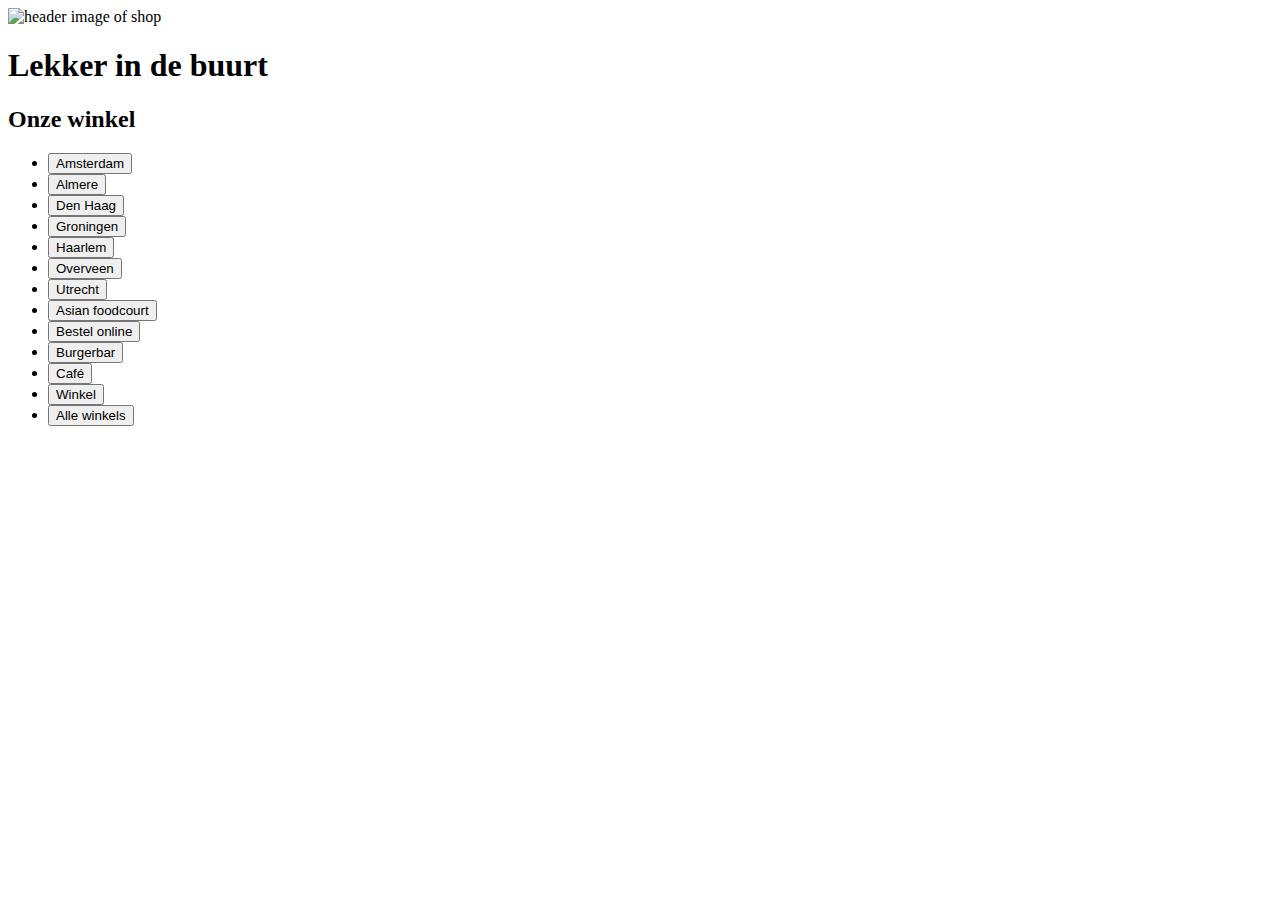
==== index.html @ e95c8b04 "Add files via upload" ====
<!doctype html>
<html lang="nl">
	
<head>
	<meta charset="UTF-8">
	<meta name="author" content="Sasja de Boer">
	<meta name="viewport" content="width=device-width, initial-scale=1">
	
	<title>Stach Winkels</title>
	
	<link href="styles/style.css" rel="stylesheet">
	<link rel="icon" type="image/svg+xml" href="images/logo_tab.webp">
</head>

<body>
	<header>
		<img src="images/winkels_boven.jpeg" alt="header image of shop">
		<section>
			<h1>Lekker in de buurt</h1>
			<h2>Onze winkel</h2>
		</section>
	</header>

	<main>
		<section>
			<ul>
                <li> <button>Amsterdam</button></li>
                <li> <button>Almere</button></li>
                <li> <button>Den Haag</button></li>
                <li> <button>Groningen</button></li>
                <li> <button>Haarlem</button></li>
                <li> <button>Overveen</button></li>
                <li> <button>Utrecht</button></li>
                <li> <button>Asian foodcourt</button></li>
                <li> <button>Bestel online</button></li>
                <li> <button>Burgerbar</button></li>
                <li> <button>Café</button></li>
                <li> <button>Winkel</button></li>
                <li> <button>Alle winkels</button></li>
            </ul>
		</section>	

		
	</main>
	
	
	

	<script defer src="scripts/script.js"></script>
</body>
	
</html>
---- styles/style.css ----
/**************/
/* CSS REMEDY */
/**************/
*, *::after, *::before {
  box-sizing:border-box;  
}

button, summary {
	cursor: pointer;
}





/*********************/
/* CUSTOM PROPERTIES */
/*********************/
:root {
	/* startje */
	--color-text:#111;
	--color-background:#eee;
}





/****************/
/* JOUW STYLING */
/****************/

/* jouw code */
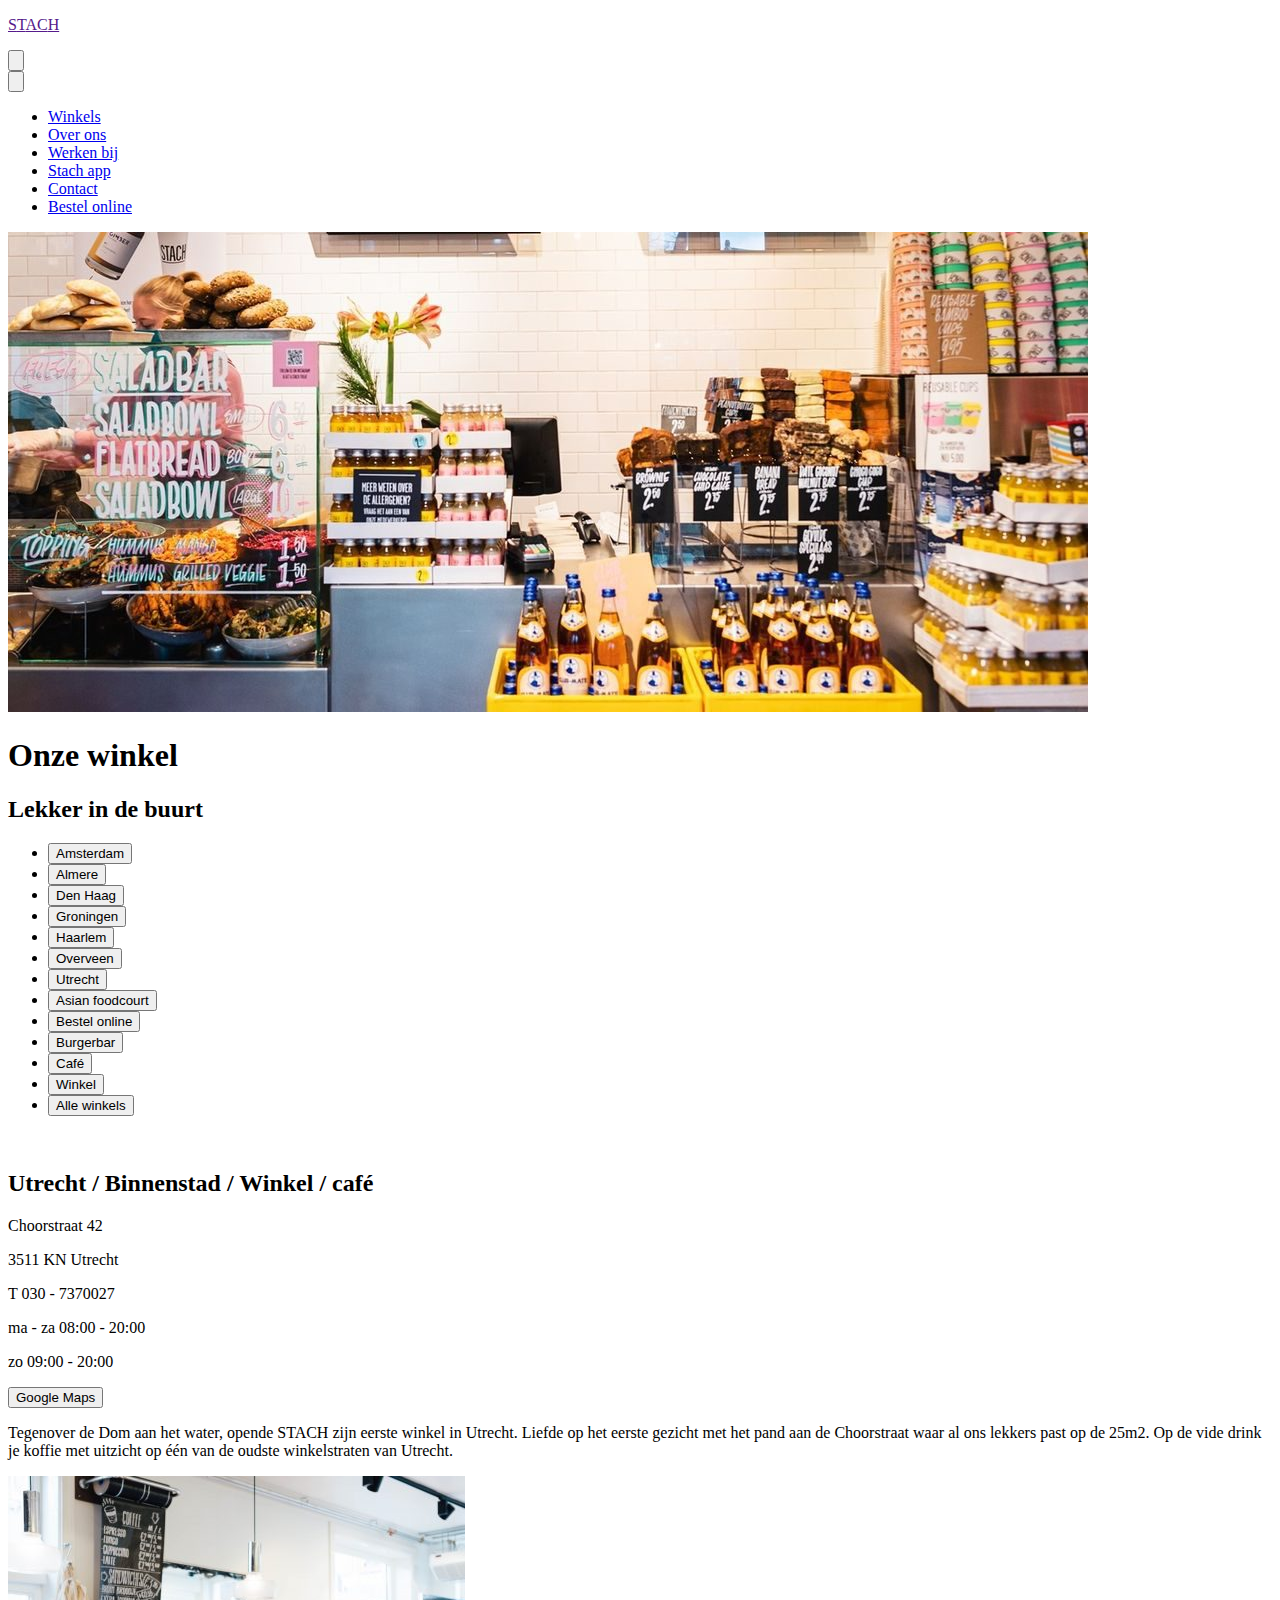
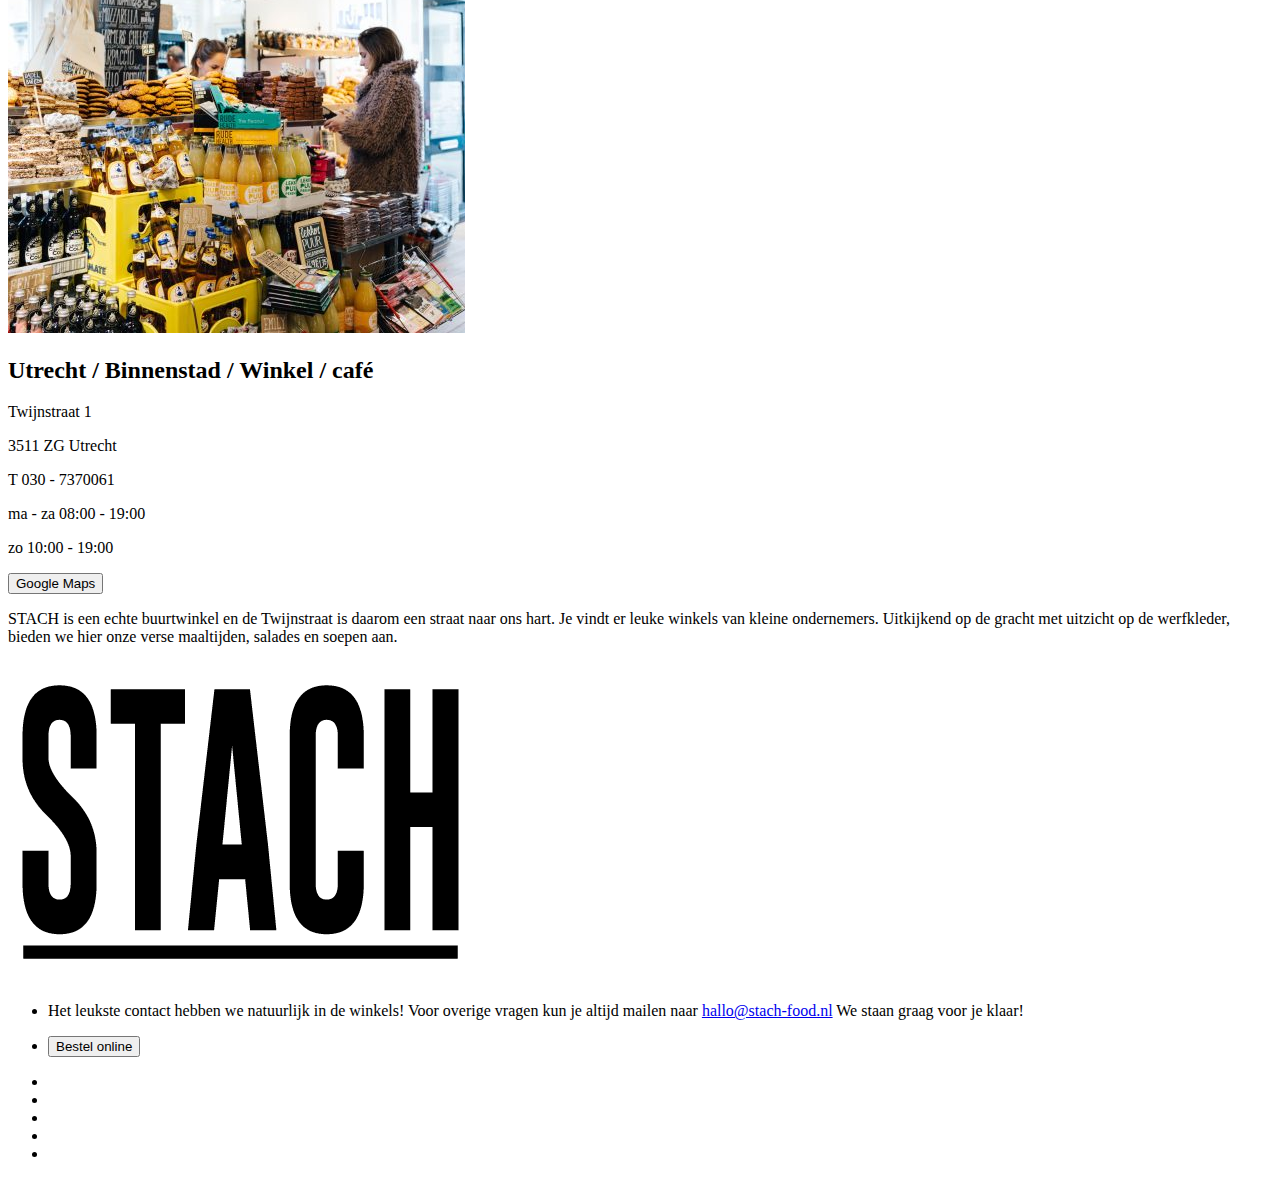
==== commit 852b0984: "Add files via upload" ====
--- a/index.html
+++ b/index.html
@@ -6,23 +6,46 @@
 	<meta name="author" content="Sasja de Boer">
 	<meta name="viewport" content="width=device-width, initial-scale=1">
 	
-	<title>Stach Winkels</title>
+	<title>Stach</title>
 	
-	<link href="styles/style.css" rel="stylesheet">
+	<link href="styles/style1.css" rel="stylesheet">
 	<link rel="icon" type="image/svg+xml" href="images/logo_tab.webp">
 </head>
 
 <body>
-	<header>
-		<img src="images/winkels_boven.jpeg" alt="header image of shop">
-		<section>
-			<h1>Lekker in de buurt</h1>
-			<h2>Onze winkel</h2>
-		</section>
-	</header>
+    <header>
+        <a href="" aria-label="stach">
+            <p><span>S</span><span>T</span><span>A</span><span>C</span><span>H</span></p>
+        </a>
+        <button aria-hidden="true"><img src="images/menu-hamburger.svg" alt="">
+        </button>
+        
+        <nav>
+            <button aria-hidden="true"><img src="images/close-window.svg" alt="" /></button>
+            <ul>
+                <li><a href="winkels.html">Winkels</a></li>
+                <li><a href="overons.html">Over ons</a></li>
+                <li><a href="#">Werken bij</a></li>
+                <li><a href="#">Stach app</a></li>
+                <li><a href="#">Contact</a></li>
+                <li><a href="#">Bestel online</a></li>
+            </ul>
+        </nav>
+    </header>
 
-	<main>
-		<section>
+
+
+    <main class="eerstepagina">
+        <span>
+            <img src="images/winkels_boven.jpeg" alt="header image of shop">
+        <section aria-label="letterspringen">
+            <h1>Onze winkel</h1>
+            <h2>Lekker in de buurt</h2>
+        </section>
+        </span>
+    
+
+        <section>
 			<ul>
                 <li> <button>Amsterdam</button></li>
                 <li> <button>Almere</button></li>
@@ -38,15 +61,85 @@
                 <li> <button>Winkel</button></li>
                 <li> <button>Alle winkels</button></li>
             </ul>
-		</section>	
+		</section>
 
-		
-	</main>
-	
-	
-	
+        <section>
+            <img src="images/winkel-utrecht1.jpeg" alt="">
+            <article>
+                <h2>Utrecht / Binnenstad / Winkel / café</h2>
+                <p>Choorstraat 42</p>
+                <p>3511 KN Utrecht</p>
+                <p>T 030 - 7370027</p>
+                <p>ma - za 08:00 - 20:00</p>
+                <p>zo 09:00 - 20:00</p>
+                <a href="https://www.google.nl/maps/search/Choorstraat+42,+3511+KN+Utrecht">
+                    <button>Google Maps</button>
+                </a>
+                <p>Tegenover de Dom aan het water, opende STACH zijn eerste winkel in Utrecht. 
+                Liefde op het eerste gezicht met het pand aan de Choorstraat waar al ons lekkers past op de 25m2. 
+                Op de vide drink je koffie met uitzicht op één van de oudste winkelstraten van Utrecht.</p>
 
-	<script defer src="scripts/script.js"></script>
-</body>
-	
-</html>
+            </article>
+        </section>
+
+        <section>
+            <img src="images/utrecht2.jpeg" alt="">
+            <article>
+                <h2>Utrecht / Binnenstad / Winkel / café</h2>
+                <p>Twijnstraat 1</p>
+                <p>3511 ZG Utrecht</p>
+                <p>T 030 - 7370061</p>
+                <p>ma - za 08:00 - 19:00</p>
+                <p>zo 10:00 - 19:00</p>
+                <a href="https://www.google.nl/maps/search/Twijnstraat+1,+3511+ZG+Utrecht">
+                    <button>Google Maps</button>
+                </a>
+                <p>STACH is een echte buurtwinkel en de Twijnstraat is daarom een straat naar ons hart. 
+                    Je vindt er leuke winkels van kleine ondernemers. Uitkijkend op de gracht met uitzicht op de werfkleder, 
+                    bieden we hier onze verse maaltijden, salades en soepen aan.</p>
+
+            </article>
+        </section>
+        
+        
+        
+    </main>
+
+    <footer>
+        <section>
+            <a href="#">
+                <img src="images/logo.jpeg" alt="go home">
+            </a>
+            <ul>
+                <li> <p>Het leukste contact hebben we natuurlijk in de winkels!
+                    Voor overige vragen kun je altijd mailen naar <a href="mailto:hallo@stach-food.nl">hallo@stach-food.nl</a>
+                    We staan graag voor je klaar! </p></li>
+                <li> <button>Bestel online</button></li>
+            </ul>
+        </section>
+        <section>
+            <ul>
+                <li> <a href="">
+                    <img src="images/icons8-facebook-f.svg" alt=""></li>
+                </a>
+                <li> <a href="">
+                    <img src="images/icons8-instagram-40.png" alt=""></li>
+                </a>
+                <li> <a href="">
+                    <img src="images/icons8-deliveroo-a-british-online-food-delivery-company-40.png" alt=""></li>
+                </a>
+                <li> <a href="">
+                    <img src="images/icons8-home-page-40.png" alt=""></li>
+                </a>
+                <li> <a href="">
+                    <img src="images/icons8-uber-eats-app.svg" alt=""></li>
+                </a>
+            </ul>
+        </section>
+        
+        
+
+    </footer>
+
+    <script src="script/script.js"></script>
+</body>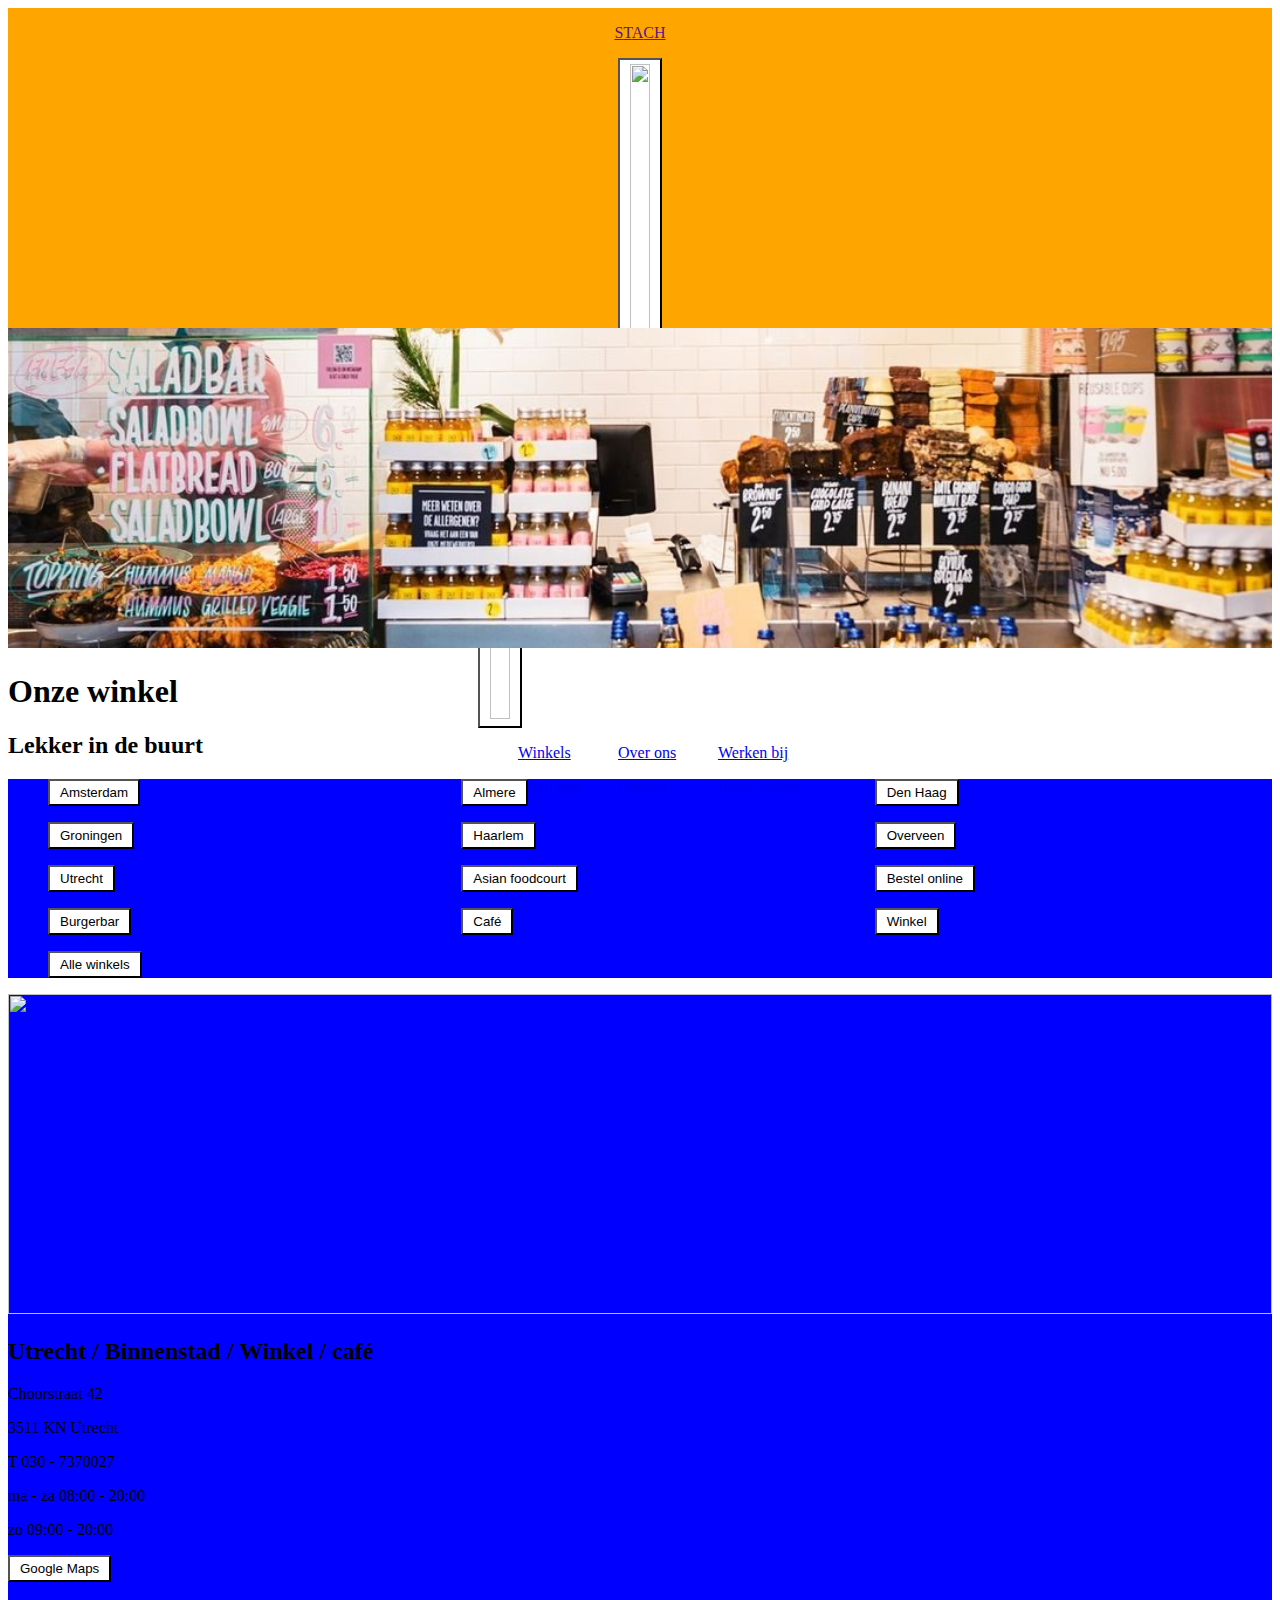
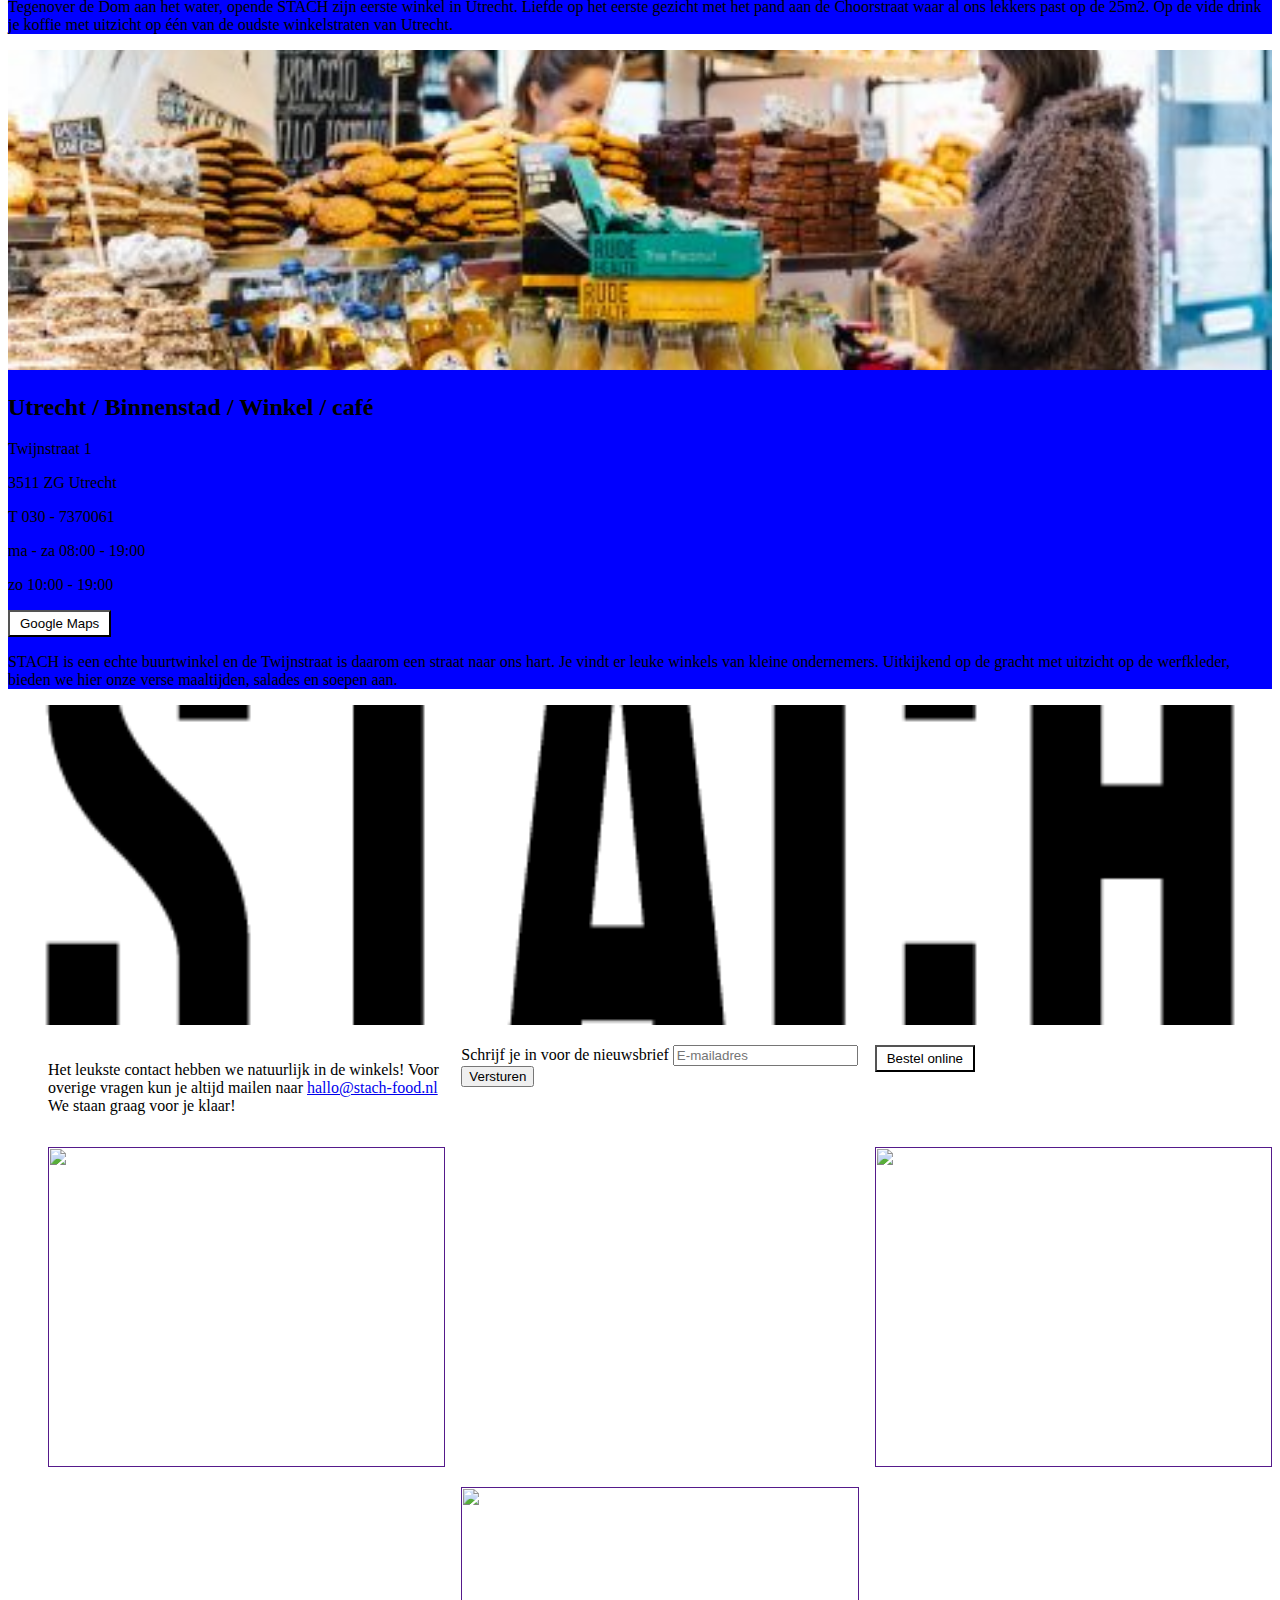
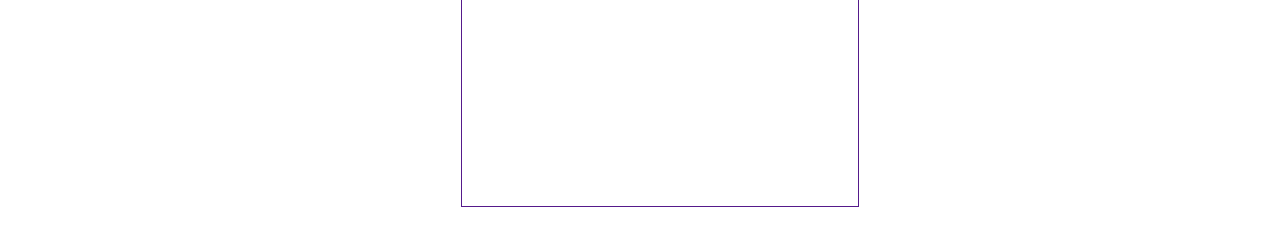
==== commit 0c83d53f: "Add files via upload" ====
--- a/index.html
+++ b/index.html
@@ -8,7 +8,7 @@
 	
 	<title>Stach</title>
 	
-	<link href="styles/style1.css" rel="stylesheet">
+	<link href="styles/style.css" rel="stylesheet">
 	<link rel="icon" type="image/svg+xml" href="images/logo_tab.webp">
 </head>
 
@@ -17,11 +17,12 @@
         <a href="" aria-label="stach">
             <p><span>S</span><span>T</span><span>A</span><span>C</span><span>H</span></p>
         </a>
-        <button aria-hidden="true"><img src="images/menu-hamburger.svg" alt="">
+        <button aria-hidden="true"><img src="images/menuzwart.svg" alt="">
         </button>
+        <audio src="audio/audio.wav"></audio>
         
         <nav>
-            <button aria-hidden="true"><img src="images/close-window.svg" alt="" /></button>
+            <button aria-hidden="true"><img src="images/closeblack.svg" alt="" /></button>
             <ul>
                 <li><a href="winkels.html">Winkels</a></li>
                 <li><a href="overons.html">Over ons</a></li>
@@ -114,32 +115,31 @@
                 <li> <p>Het leukste contact hebben we natuurlijk in de winkels!
                     Voor overige vragen kun je altijd mailen naar <a href="mailto:hallo@stach-food.nl">hallo@stach-food.nl</a>
                     We staan graag voor je klaar! </p></li>
+                    <li>
+                        <form action="#">
+                            <label for="E-mailadres"> Schrijf je in voor de nieuwsbrief</label>
+                            <input type="text" placeholder="E-mailadres">
+                            <input type="Submit" value="Versturen">
+                        </form>
+                    </li>
                 <li> <button>Bestel online</button></li>
             </ul>
         </section>
+        
         <section>
             <ul>
                 <li> <a href="">
-                    <img src="images/icons8-facebook-f.svg" alt=""></li>
+                    <img src="images/facebookzwart.svg" alt=""></li>
                 </a>
                 <li> <a href="">
-                    <img src="images/icons8-instagram-40.png" alt=""></li>
+                    <img src="images/instagramzwart.svg" alt=""></li>
                 </a>
                 <li> <a href="">
-                    <img src="images/icons8-deliveroo-a-british-online-food-delivery-company-40.png" alt=""></li>
-                </a>
-                <li> <a href="">
-                    <img src="images/icons8-home-page-40.png" alt=""></li>
-                </a>
-                <li> <a href="">
-                    <img src="images/icons8-uber-eats-app.svg" alt=""></li>
+                    <img src="images/deliveroozwart.svg" alt=""></li>
                 </a>
             </ul>
         </section>
-        
-        
-
     </footer>
 
-    <script src="script/script.js"></script>
+    <script src="scripts/script.js"></script>
 </body>--- a/styles/style.css
+++ b/styles/style.css
@@ -0,0 +1,102 @@
+/**************/
+/* CSS REMEDY */
+/**************/
+*, *::after, *::before {
+  box-sizing:border-box;  
+}
+
+button, summary {
+	cursor: pointer;
+}
+
+/*********************/
+/* CUSTOM PROPERTIES */
+/*********************/
+:root {
+	/* startje */
+	--color-text:#111;
+	--color-background:#eee;
+}
+
+
+/****************/
+/* Pagina winkels */
+/****************/
+
+/** menubalk **/ 
+
+
+/** bovenste plaatje met tekst **/ 
+header {
+    background-color: orange;
+    display: flex;
+    flex-direction: column;
+    align-items: center;
+}
+
+header, img {
+    width: 100%;
+    height: 20rem;
+    object-fit: cover;
+}
+
+
+header > section{
+    background-color: white;
+    display: inline-block;
+    padding: 0 1.2em;
+    margin-top: -6em;
+	text-align: center;
+}
+
+header > section > h1{
+	font-size: 1.7em;
+	font-weight: 400;
+	text-transform: uppercase;
+	font-family: sans-serif;
+}
+
+header > section > h2{
+	font-size: 1.2em;
+	font-weight: 400;
+	font-family: sans-serif;
+}
+
+
+
+
+/** Keuze welke winkel of wat voor soort **/
+main > section {
+	background-color: blue;
+
+}
+
+
+ul{
+	display: grid;
+	grid-template-columns: 1fr 1fr 1fr;
+	gap: 1em;
+	
+}
+
+li{
+	list-style: none;
+
+}
+
+button {
+	background-color: white;
+	padding: 4px 10px;
+}
+
+
+/** resultaten van winkels **/ 
+
+
+
+/** footer **/ 
+
+
+
+
+
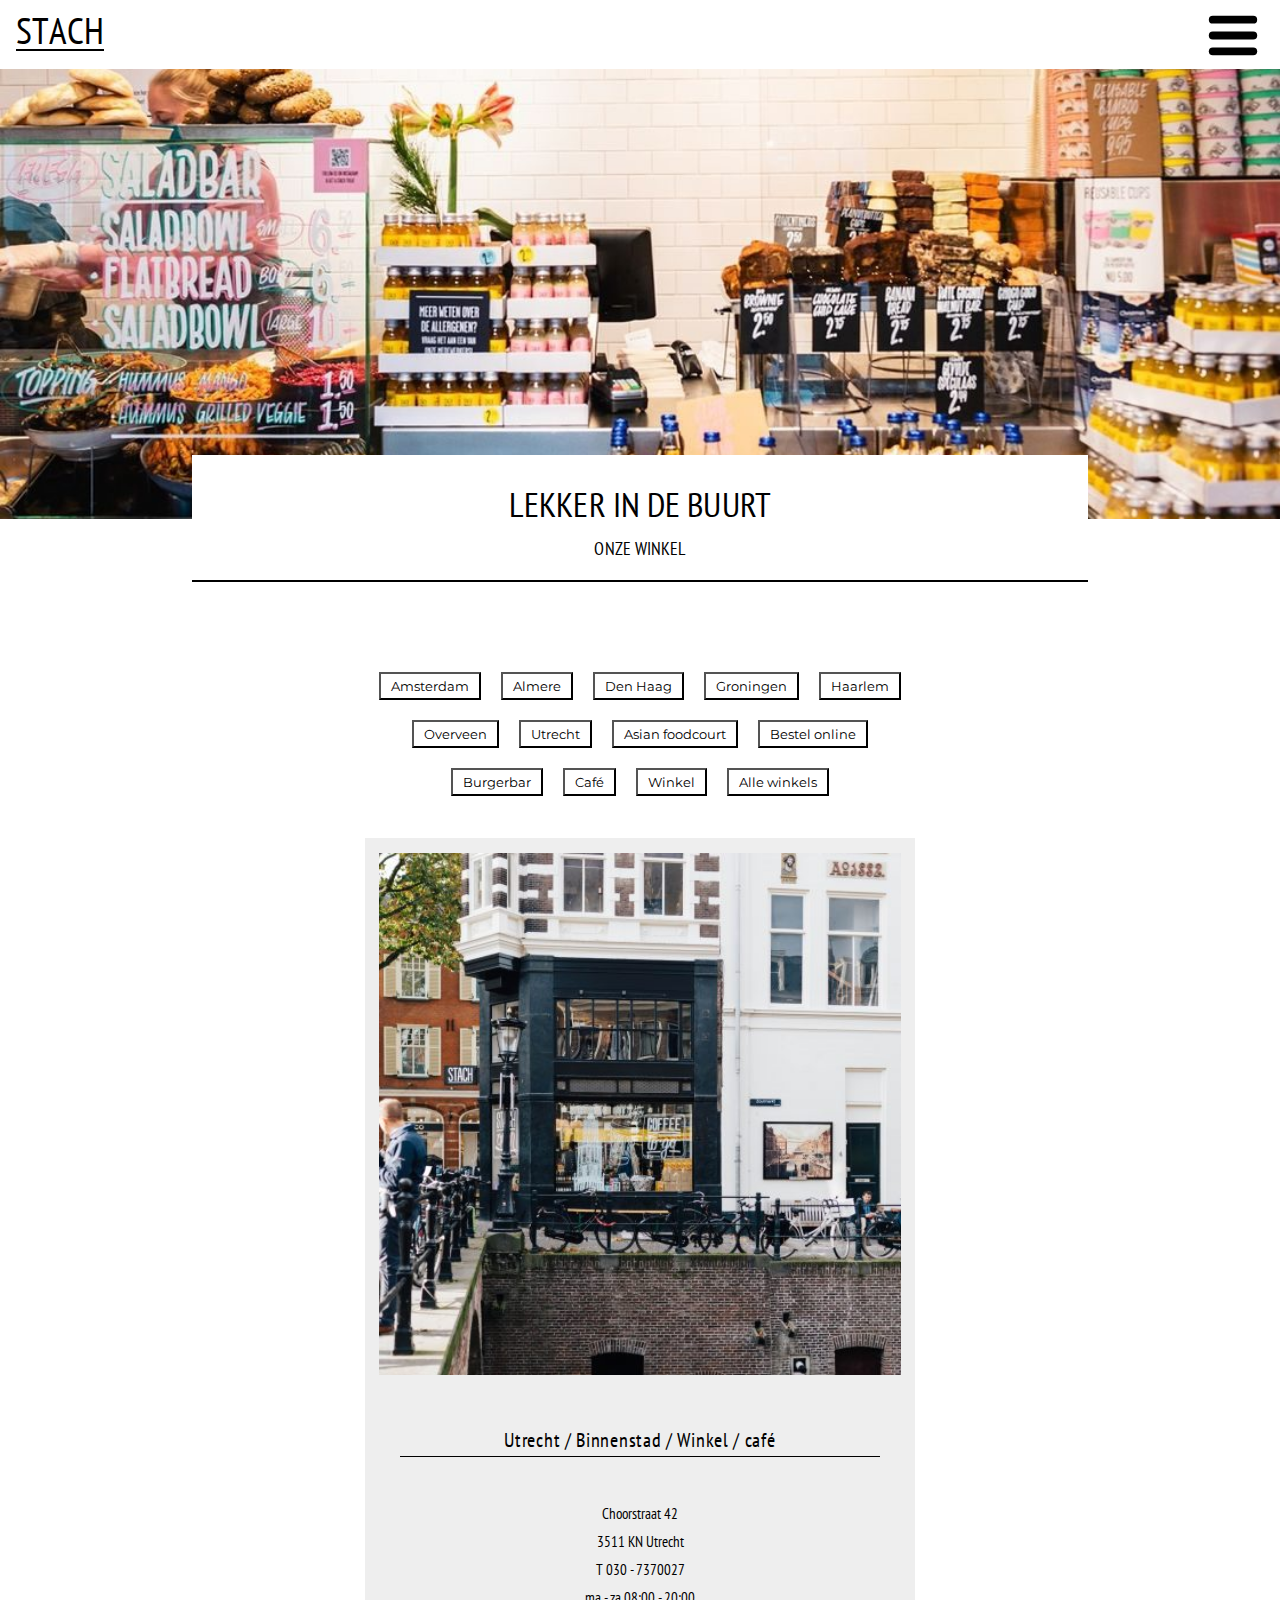
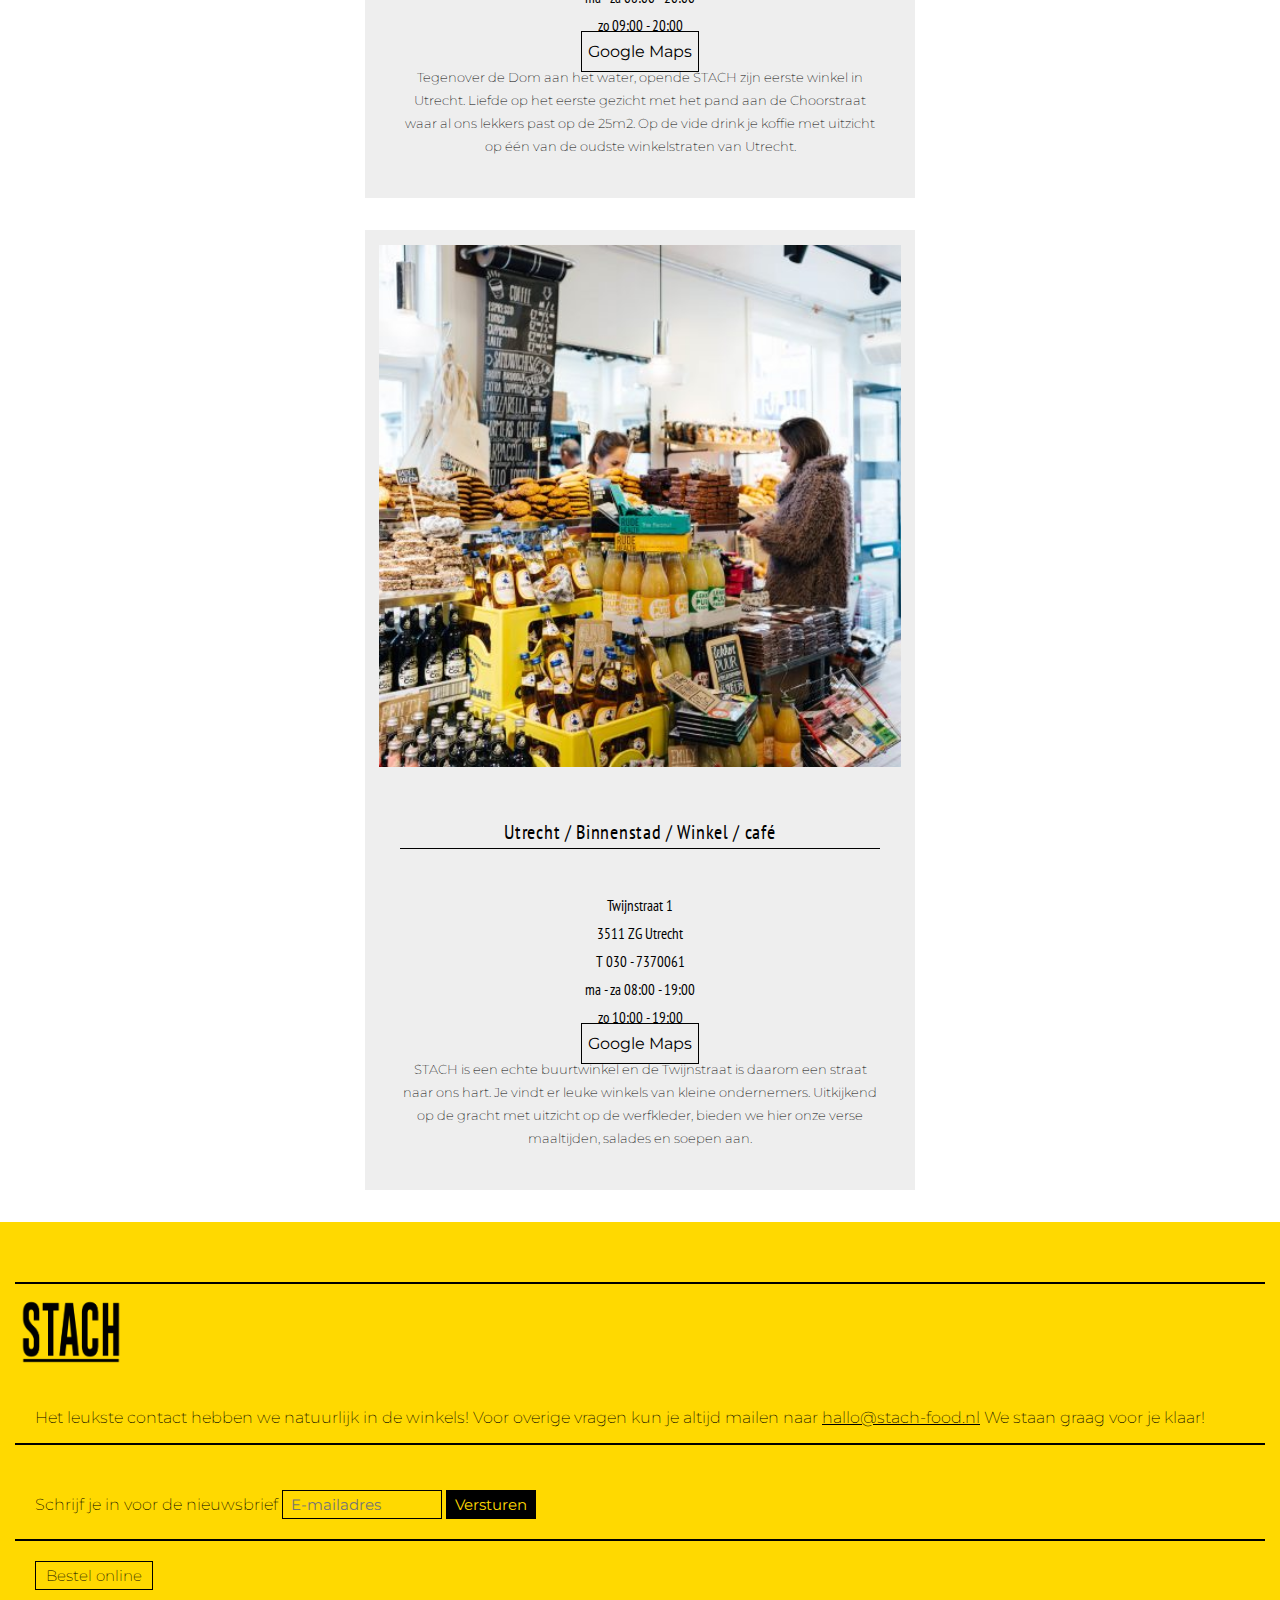
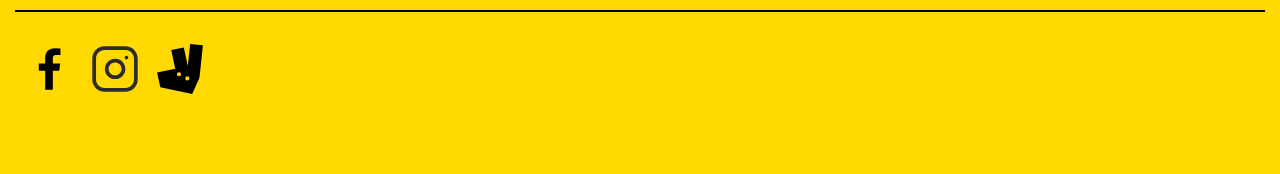
==== commit 1a3a396e: "Add files via upload" ====
--- a/index.html
+++ b/index.html
@@ -37,13 +37,13 @@
 
 
     <main class="eerstepagina">
-        <span>
+        <section>
             <img src="images/winkels_boven.jpeg" alt="header image of shop">
-        <section aria-label="letterspringen">
-            <h1>Onze winkel</h1>
-            <h2>Lekker in de buurt</h2>
+            <span>
+                <h1>Onze winkel</h1>
+                <h2>Lekker in de buurt</h2>
+            </span>
         </section>
-        </span>
     
 
         <section>
@@ -73,9 +73,9 @@
                 <p>T 030 - 7370027</p>
                 <p>ma - za 08:00 - 20:00</p>
                 <p>zo 09:00 - 20:00</p>
-                <a href="https://www.google.nl/maps/search/Choorstraat+42,+3511+KN+Utrecht">
-                    <button>Google Maps</button>
-                </a>
+                <span>
+                    <a href="https://www.google.nl/maps/search/Choorstraat+42,+3511+KN+Utrecht">Google Maps</a>
+                </span>
                 <p>Tegenover de Dom aan het water, opende STACH zijn eerste winkel in Utrecht. 
                 Liefde op het eerste gezicht met het pand aan de Choorstraat waar al ons lekkers past op de 25m2. 
                 Op de vide drink je koffie met uitzicht op één van de oudste winkelstraten van Utrecht.</p>
@@ -92,9 +92,9 @@
                 <p>T 030 - 7370061</p>
                 <p>ma - za 08:00 - 19:00</p>
                 <p>zo 10:00 - 19:00</p>
-                <a href="https://www.google.nl/maps/search/Twijnstraat+1,+3511+ZG+Utrecht">
-                    <button>Google Maps</button>
-                </a>
+                <span>
+                    <a href="https://www.google.nl/maps/search/Twijnstraat+1,+3511+ZG+Utrecht">Google Maps</a>
+                </span>
                 <p>STACH is een echte buurtwinkel en de Twijnstraat is daarom een straat naar ons hart. 
                     Je vindt er leuke winkels van kleine ondernemers. Uitkijkend op de gracht met uitzicht op de werfkleder, 
                     bieden we hier onze verse maaltijden, salades en soepen aan.</p>
@@ -128,15 +128,21 @@
         
         <section>
             <ul>
-                <li> <a href="">
-                    <img src="images/facebookzwart.svg" alt=""></li>
-                </a>
-                <li> <a href="">
-                    <img src="images/instagramzwart.svg" alt=""></li>
-                </a>
-                <li> <a href="">
-                    <img src="images/deliveroozwart.svg" alt=""></li>
-                </a>
+                <li> 
+                    <a href="">
+                        <img src="images/facebookzwart.svg" alt="">
+                    </a>
+                </li>
+                <li> 
+                    <a href="">
+                        <img src="images/instagramzwart.svg" alt="">
+                    </a>
+                </li>
+                <li> 
+                    <a href="">
+                        <img src="images/deliveroozwart.svg" alt="">
+                    </a>
+                </li>
             </ul>
         </section>
     </footer>
--- a/styles/style.css
+++ b/styles/style.css
@@ -1,102 +1,941 @@
+@import url('https://fonts.googleapis.com/css2?family=Montserrat&family=PT+Sans+Narrow&display=swap');
+
 /**************/
 /* CSS REMEDY */
 /**************/
 *, *::after, *::before {
-  box-sizing:border-box;  
-}
-
-button, summary {
-	cursor: pointer;
-}
-
-/*********************/
-/* CUSTOM PROPERTIES */
-/*********************/
-:root {
-	/* startje */
-	--color-text:#111;
-	--color-background:#eee;
-}
+    box-sizing:border-box;  
+  }
+  
+  
+  button, summary {
+      cursor: pointer;
+  }
+  
+  /*********************/
+  /* CUSTOM PROPERTIES */
+  /*********************/
+  :root {
+      /* kleuren voor de hele site normaal */
+      --color-text:#000000;
+      --color-heading: #000000;
+      --color-menu: #ffffff;
+      --color-logo: #ffd900;
+      --color-background:#ffffff;
+      --color-blokwinkel: rgb(238,238,238);
+      --color-blok1: pink;
+      --color-blok2: rgb(182,227,212);
+      --color-footer: #ffd900;
+      --color-focus: #800080;
+      
+  }
+
+  @media (prefers-color-scheme:dark) {
+    :root {
+      /* kleuren voor dark mode */
+      --color-text:#ffffff;
+      --color-heading: #ffffff;
+      --color-menu: #121212;
+      --color-logo: #f48d06;
+      --color-background:#121212;
+      --color-blokwinkel: #37718e;
+      --color-blok1: #bfacc8;
+      --color-blok2: #94ae89;
+      --color-footer: #f48d06;
+    }
+  }
+  
+
+
+  
+  /****************/
+  /* Header */
+  /****************/
+  body {
+    margin: 0;
+    background-color: var(--color-background);
+  }
+
+  
+
+
+  /** menubalk **/ 
+  header{
+    min-height: 4em;
+    padding: 0 1em;
+    line-height: 1;
+
+    display: flex;
+    justify-content: space-between;
+    align-items: center;
+
+    position: sticky;
+    top: 0;
+    margin-bottom: 0.3em;
+    background-color: var(--color-background);
+    margin-left: 0;
+  }
+
+  /* Header logo */
+  /* animatie logo */
+  @keyframes stach-animation {
+    0%{
+      transform: none;
+    }
+    10%{
+      transform: scale(1.2, .8);
+    }
+    20%{
+      transform: scale(.6, 1.5) translateY(-.25em);
+      color: var(--color-logo);
+    }
+    30%{
+      transform: scale(1.3, .7);
+    }
+    40%{
+      transform: scale(.9, 1.1);
+    }
+    50%{
+      transform: none;
+    }
+    100%{
+      transform: none;
+    }
+  }
+
+  header > a[aria-label="stach"] {
+    color: var(--color-text);
+    border-bottom: 2px solid var(--color-text);
+  }
+
+  header > a[aria-label="stach"] p {
+    font-size: 2.3em;
+    margin: 0;
+    font-family: 'PT Sans Narrow', sans-serif;
+  }
+
+  header > a[aria-label="stach"] span {
+    display: inline-block;
+    transform-origin: center bottom;
+    animation-name: stach-animation;
+    animation-duration: 2s;
+    animation-iteration-count: infinite;
+    animation-play-state: paused;
+  }
+
+  header > a[aria-label="stach"] span:nth-of-type(1) {
+    animation-delay: 0s;
+  }
+
+  header > a[aria-label="stach"] span:nth-of-type(2) {
+    animation-delay: .15s;
+  }
+
+  header > a[aria-label="stach"] span:nth-of-type(3) {
+    animation-delay: .3s;
+  }
+
+  header > a[aria-label="stach"]:hover span {
+    animation-play-state: running;
+  }
+
+  /* hamburger menu */
+  header > button > img{
+    width: 50px;
+    background-color: var(--color-background);
+  }
+
+  header > button {
+    background-color: var(--color-background);
+    border: none;
+    margin-top: 10px;
+  }
+
+  
+  /* menu wat uitklapt */
+  header > nav {
+    position:fixed;
+    left:0;
+    right:0;
+    top:0;
+    bottom:0;
+    transform:translatex(-100%);
+    transition: 1s;
+    background-color: var(--color-background);
+  }
+
+  /* als het menu open is */
+  header > nav.toonMenu {
+    transform:translatex(0);
+  }
+
+  /* tekst in hamburger menu */
+  header > nav > ul {
+    display: flex;
+    flex-direction: column;
+    justify-content: flex-end;
+    text-align: center;
+    align-self: center;
+    padding-left: 0; 
+    margin-top: 60px;
+  }
+
+  header > nav > ul > li {
+    padding: .7em 0;
+    list-style: none; 
+    font-size: 1.5em;  
+    font-family: 'PT Sans Narrow', sans-serif;
+    margin-bottom: 15px; 
+    text-transform: uppercase;
+  }
+
+  header > nav > ul > li > a {
+    text-decoration: none;
+    color: var(--color-text);
+  }
+
+  /* hover over menu items */
+  header > nav > ul > li > a:hover {
+    text-decoration: underline;
+  }
+
+
+  /* sluit button */
+  header > nav > button {
+    width: 60px;
+    height: 60px;
+    margin: 10px;
+    background-color: var(--color-background);
+    border: none;
+  }
+
+  header > nav > button > img {
+    width: 40px;
+    height: 40px; 
+  }
+
+  
+  
+
+  /****************/
+  /* Pagina winkels */
+  /****************/
+
+  /* bovenste plaatje met tekst */
+  .eerstepagina > section:first-of-type {
+    display: flex;
+    flex-direction: column;
+  }
+  
+  .eerstepagina > section:first-of-type > img {
+    width: 100%;
+    height: 450px;
+    object-fit: cover;
+  } 
+  
+  .eerstepagina > section:first-of-type > span  {
+    display: flex;
+    flex-direction: column-reverse;
+    text-align: center;
+    background-color: var(--color-background);
+    margin-top: -4em; 
+    padding: 1em;
+    width: 70%;
+    margin-left: auto;
+    margin-right: auto;
+    padding-bottom: 20px;
+    border-bottom: 2px solid var(--color-text);
+  }
+
+  .eerstepagina > section:first-of-type > span > h1 {
+    font-size: 18px;
+    font-family: 'PT Sans Narrow', sans-serif;
+    font-weight: 400;
+    text-transform: uppercase;
+    letter-spacing: .1px;
+    color: var(--color-heading);
+    margin: 0;
+  }
+  
+  .eerstepagina > section:first-of-type > span > h2 {
+    font-size: 35px;
+    font-family: 'PT Sans Narrow', sans-serif;
+    font-weight: 400;
+    text-transform: uppercase;
+    letter-spacing: .1px;
+    color: var(--color-heading);
+    margin: 10px 0px;
+  }
+
+ 
+
+  /* voor knoppen met verschillende winkels en locaties */
+  .eerstepagina > section:nth-of-type(2) {
+    align-items: center;
+  }
+
+  .eerstepagina > section:nth-of-type(2) > ul {
+    display: flex;
+    flex-wrap: wrap;
+    list-style: none;
+    max-width: 550px;
+    justify-content: center;
+    padding: 0;
+    margin-top: 5em;
+    margin-bottom: 2em;
+    margin-left: auto;
+    margin-right: auto;
+
+  }
+
+  .eerstepagina > section:nth-of-type(2) > ul > li {
+    margin: 10px;
+  }
+
+
+  .eerstepagina > section:nth-of-type(2) > ul > li > button {
+    background:none;
+    padding: 4px 10px;
+    color: var(--color-text);
+    font-family: 'Montserrat', sans-serif;
+  }
+
+  /* states van knoppen */
+  .eerstepagina > section:nth-of-type(2) > ul > li > button:hover {
+    background-color: var(--color-blok2);
+  }
+
+  .eerstepagina > section:nth-of-type(2) > ul > li > button:active {
+    background-color: var(--color-blok1);
+  }
+
+  .eerstepagina > section:nth-of-type(2) > ul > li > button:focus {
+    background-color: var(--color-footer);
+  }
+
+
+
+
+
+  /* eerste winkel */
+  .eerstepagina > section:nth-of-type(3) {
+    display: flex;
+    flex-wrap: wrap;
+    max-width: 550px;
+    background-color: var(--color-blokwinkel);
+    margin-left: auto;
+    margin-right: auto;
+    margin-bottom: 2em;
+  }
+
+
+  .eerstepagina > section:nth-of-type(3) > img {
+    width: 95%;
+    margin-left: auto;
+    margin-right: auto;
+    margin-top: 15px;
+  }
+
+
+  .eerstepagina > section:nth-of-type(3) > article {
+    text-align: center;
+    padding: 35px
+  }
+
+  .eerstepagina > section:nth-of-type(3) > article > h2 {
+    font-size: 20px;
+    font-family: 'PT Sans Narrow', sans-serif;
+    font-weight: 400;
+    color: var(--color-text);
+    text-transform: none;
+    letter-spacing: .7px;
+    margin-bottom: 0;
+    padding-bottom: 3px;
+    border-bottom: 1.2px solid var(--color-text);
+  }
+
+  .eerstepagina > section:nth-of-type(3) > article > p {
+    font-size: 15px;
+    font-weight: 300;
+    color: var(--color-text);
+    line-height: 23px;
+    font-family: 'PT Sans Narrow', sans-serif;
+    margin: 5px 0;
+  }
+
+  .eerstepagina > section:nth-of-type(3) > article > p:first-of-type {
+    margin-top: 3em;
+  }
+
+
+  .eerstepagina > section:nth-of-type(3) > article > span > a {
+    font-size: 16px;
+    font-family: 'Montserrat', sans-serif;
+    color: var(--color-text);
+    border: 1px solid var(--color-text);
+    padding: 10px 6px;
+    background:none;
+    text-decoration: none;
+  }
+
+  /* states van google maps button */
+  .eerstepagina > section:nth-of-type(3) > article > a:hover {
+    background-color: var(--color-blok2);
+  }
+
+  .eerstepagina > section:nth-of-type(3) > article > a:active {
+    background-color: var(--color-blok1);
+  }
+
+  .eerstepagina > section:nth-of-type(3) > article > a:focus {
+    background-color: var(--color-footer);
+  } 
+
+
+  .eerstepagina > section:nth-of-type(3) > article > p:last-of-type {
+    font-size: 13px;
+    font-family: 'Montserrat', sans-serif;
+    font-weight: 200;
+  }
+
+  /* tweede winkel */
+  .eerstepagina > section:nth-of-type(4) {
+    display: flex;
+    flex-wrap: wrap;
+    max-width: 550px;
+    background-color: var(--color-blokwinkel);
+    margin-left: auto;
+    margin-right: auto;
+    margin-bottom: 2em;
+  }
+
+  .eerstepagina > section:nth-of-type(4) > img {
+    width: 95%;
+    margin-left: auto;
+    margin-right: auto;
+    margin-top: 15px;
+  }
+
+
+  .eerstepagina > section:nth-of-type(4) > article {
+    text-align: center;
+    padding: 35px
+  }
+
+  .eerstepagina > section:nth-of-type(4) > article > h2 {
+    font-size: 20px;
+    font-family: 'PT Sans Narrow', sans-serif;
+    font-weight: 400;
+    color: var(--color-text);
+    text-transform: none;
+    letter-spacing: .7px;
+    margin-bottom: 0;
+    padding-bottom: 3px;
+    border-bottom: 1.2px solid var(--color-text);
+  }
+
+  .eerstepagina > section:nth-of-type(4) > article > p {
+    font-size: 15px;
+    font-weight: 300;
+    line-height: 23px;
+    font-family: 'PT Sans Narrow', sans-serif;
+    margin: 5px 0;
+    color: var(--color-text);
+  }
+
+  .eerstepagina > section:nth-of-type(4) > article > p:first-of-type {
+    margin-top: 3em;
+  }
+
+  .eerstepagina > section:nth-of-type(4) > article > span > a {
+    font-size: 16px;
+    font-family: 'Montserrat', sans-serif;
+    color: var(--color-text);
+    border: 1px solid var(--color-text);
+    padding: 10px 6px;
+    margin-bottom: 30px;
+    background:none;
+    text-decoration: none;
+  }
+
+  /* states van google maps button */
+  .eerstepagina > section:nth-of-type(4) > article > span > a:hover {
+    background-color: var(--color-blok2);
+  }
+
+  .eerstepagina > section:nth-of-type(4) > article > span > a:active {
+    background-color: var(--color-blok1);
+  }
+
+  .eerstepagina > section:nth-of-type(4) > article > span > a:focus {
+    background-color: var(--color-footer);
+  } 
+
+
+  /* laatste alinea grijs blokje */
+  .eerstepagina > section:nth-of-type(4) > article > p:last-of-type {
+    font-size: 13px;
+    font-family: 'Montserrat', sans-serif;
+    font-weight: 200;
+  }
+
+ 
+
+
+
+   /****************/
+  /* Pagina over ons */
+  /****************/
+
+  /* bovenste plaatje met tekst */
+  .tweedepagina > section:first-of-type {
+  display: flex;
+  flex-direction: column;
+  }
+
+  .tweedepagina > section > img {
+  width: 100%;
+  height: 450px;
+  object-fit: cover;
+  } 
+
+  .tweedepagina > section:first-of-type  > span {
+    display: flex;
+    flex-direction: column-reverse;
+  text-align: center;
+  background-color: var(--color-background);
+  margin-top: -4em; 
+  padding: 1em;
+  width: 75%;
+  margin-left: auto;
+  margin-right: auto;
+  padding-bottom: 20px;
+  border-bottom: 2px solid var(--color-text);
+  }
+
+  .tweedepagina > section:first-of-type > span > h1 {
+    font-size: 18px;
+    font-family: 'PT Sans Narrow', sans-serif;
+    font-weight: 400;
+    color: var(--color-text);
+    text-transform: uppercase;
+    letter-spacing: .1px;
+    margin: 0;
+    padding-top: 1em;
+    }
+
+  .tweedepagina > section:first-of-type > span > h2 {
+  font-size: 35px;
+  font-family: 'PT Sans Narrow', sans-serif;
+  font-weight: 400;
+  color: var(--color-text);
+  text-transform: uppercase;
+  letter-spacing: .1px;
+  margin: 10px 0px;
+  }
+
+ 
+
+  /* inleidende tekst */
+  .tweedepagina > section:nth-of-type(2) {
+    font-family: 'Montserrat', sans-serif;
+    font-weight: 300;
+    color: var(--color-text);
+    line-height: 1.5;
+    letter-spacing: .3px;
+    max-width: 550px;
+    text-align: center;
+    margin: 10px auto 60px auto;
+    padding: 20px 20px 0;    
+  }
+
+  .tweedepagina > section:nth-of-type(2) > p:first-of-type {
+    font-size:  16px;
+    font-weight: 300;
+  }
+
+  .tweedepagina > section:nth-of-type(2) > p:nth-of-type(2) {
+    font-size: 13px;
+    font-weight: 300;
+  }
+
+  .tweedepagina > section:nth-of-type(2) > p:nth-of-type(3) {
+    font-size: 13px;
+  }
+
+  /* roze blokje */
+  .tweedepagina > section:nth-of-type(3) {
+    display: flex;
+    flex-wrap: wrap;
+    max-width: 550px;
+    background-color: var(--color-blok1);
+    color: var(--color-text);
+    margin-left: auto;
+    margin-right: auto;
+    margin-bottom: 20px;
+  }
+
+  .tweedepagina > section:nth-of-type(3) > img {
+    width: 90%;
+    margin-left: auto;
+    margin-right: auto;
+    margin-top: 40px;
+  }
+
+  .tweedepagina > section:nth-of-type(3) > article {
+    text-align: center;
+    padding: 35px;
+  }
+
+  .tweedepagina > section:nth-of-type(3) > article > span {
+    color: var(--color-text);
+    font-size: 25px;
+    font-family: 'PT Sans Narrow', sans-serif;
+    text-transform: none;
+    letter-spacing: .69px;
+    border-bottom: 1.5px solid var(--color-text);
+  }
+
+  .tweedepagina > section:nth-of-type(3) > article > p:first-of-type {
+    font-size: 13px;
+    font-weight: 300;
+    font-family: 'PT Sans Narrow', sans-serif;
+  }
+
+  .tweedepagina > section:nth-of-type(3) > article > p:last-of-type {
+    font-size: 13px;
+    font-weight: 300;
+    font-family: 'PT Sans Narrow', sans-serif;
+  }
+   /* eerste witte blokje */
+   .tweedepagina > section:nth-of-type(4) {
+    display: flex;
+    flex-direction: column;
+    color: var(--color-text);
+    max-width: 550px;
+    margin-left: auto;
+    margin-right: auto;
+    margin-bottom: 20px;
+    text-align: center;
+  }
+
+  .tweedepagina > section:nth-of-type(4) > article:first-of-type {
+    padding: 25px;
+    padding-bottom: 0;
+    margin-bottom: 16px;
+  }
+
+  .tweedepagina > section:nth-of-type(4) > article:first-of-type > span {
+    font-size: 25px;
+    font-family: 'PT Sans Narrow', sans-serif;
+    color: var(--color-text);
+    text-transform: none;
+    letter-spacing: .69px;
+    border-bottom: 1.5px solid var(--color-text);
+  }
+
+  .tweedepagina > section:nth-of-type(4) > article:first-of-type > p {
+    font-size: 13px;
+    font-family: 'PT Sans Narrow', sans-serif;
+    font-weight: 300;
+    color: var(--color-text);
+    text-transform: none;
+    letter-spacing: .69px;  
+    margin-bottom: 2em;
+  }
+
+  .tweedepagina > section:nth-of-type(4) > article:last-of-type {
+    padding: 4em 0;
+    border-top: 2px solid var(--color-text);
+    border-bottom: 2px solid var(--color-text);
+  }
+
+  .tweedepagina > section:nth-of-type(4) > article:last-of-type > span {
+    font-size: 25px;
+    font-family: 'PT Sans Narrow', sans-serif;
+  }
+
+  .tweedepagina > section:nth-of-type(4) > article:last-of-type > h2 {
+    font-size: 35px;
+    font-family: 'PT Sans Narrow', sans-serif;
+    text-transform: uppercase;
+    margin: .3em 0;
+  }
+
+  
+
+  /* blauw/groen blokje */
+  .tweedepagina > section:nth-of-type(5) {
+    display: flex;
+    flex-wrap: wrap;
+    max-width: 550px;
+    background-color: var(--color-blok2);
+    margin-left: auto;
+    margin-right: auto;
+    margin-bottom: 20px;
+  }
+
+  .tweedepagina > section:nth-of-type(5) > img {
+    width: 90%;
+    margin-left: auto;
+    margin-right: auto;
+    margin-top: 40px;
+  }
+
+  .tweedepagina > section:nth-of-type(5) > article {
+    text-align: center;
+    color: var(--color-text);
+    padding: 35px;
+  }
+
+  .tweedepagina > section:nth-of-type(5) > article > span {
+    color: var(--color-text);
+    font-size: 25px;
+    font-family: 'PT Sans Narrow', sans-serif;
+    text-transform: none;
+    letter-spacing: .69px;
+    border-bottom: 1px solid var(--color-text);
+  }
+
+  .tweedepagina > section:nth-of-type(5) > article > p:first-of-type {
+    font-size: 13px;
+    font-weight: 300;
+    font-family: 'PT Sans Narrow', sans-serif;
+  }
+
+  .tweedepagina > section:nth-of-type(5) > article > p:nth-of-type(2) {
+    font-size: 13px;
+    font-weight: 300;
+    font-family: 'PT Sans Narrow', sans-serif;
+  }
+
+  .tweedepagina > section:nth-of-type(5) > article > p:last-of-type {
+    font-size: 13px;
+    font-weight: 300;
+    font-family: 'PT Sans Narrow', sans-serif;
+  }
+
+  /* tweede witte blokje */
+  .tweedepagina > section:nth-of-type(6) {
+    display: flex;
+    flex-direction: column;
+    color: var(--color-text);
+    max-width: 550px;
+    margin-left: auto;
+    margin-right: auto;
+    margin-bottom: 20px;
+  }
+
+  .tweedepagina > section:nth-of-type(6) > article:first-of-type {
+    text-align: center;
+    padding: 4em 0;
+    border-top: 2px solid var(--color-text);
+    border-bottom: 2px solid var(--color-text);
+    margin-bottom: 1em;
+  }
+
+  .tweedepagina > section:nth-of-type(6) > article:first-of-type > span {
+    font-size: 25px;
+    font-family: 'PT Sans Narrow', sans-serif;
+  }
+
+  .tweedepagina > section:nth-of-type(6) > article:first-of-type > h2 {
+    font-size: 35px;
+    font-family: 'PT Sans Narrow', sans-serif;
+    text-transform: uppercase;
+    margin: .3em 0;
+  }
+
+  .tweedepagina > section:nth-of-type(6) > img {
+    width: 100%;
+    object-fit: cover;
+  }
+
+
+
+
+
+
+
 
 
 /****************/
-/* Pagina winkels */
-/****************/
-
-/** menubalk **/ 
-
-
-/** bovenste plaatje met tekst **/ 
-header {
-    background-color: orange;
+  /* Footer */
+  /****************/
+  /*bovenste gedeelte */
+  footer {
+    background-color: var(--color-footer);
+    padding: 60px 15px;
+  }
+
+  /* flexbox om alles onder elkaar te zetten */
+  footer > section:first-of-type {
     display: flex;
     flex-direction: column;
-    align-items: center;
-}
-
-header, img {
-    width: 100%;
-    height: 20rem;
-    object-fit: cover;
-}
-
-
-header > section{
-    background-color: white;
-    display: inline-block;
-    padding: 0 1.2em;
-    margin-top: -6em;
-	text-align: center;
-}
-
-header > section > h1{
-	font-size: 1.7em;
-	font-weight: 400;
-	text-transform: uppercase;
-	font-family: sans-serif;
-}
-
-header > section > h2{
-	font-size: 1.2em;
-	font-weight: 400;
-	font-family: sans-serif;
-}
-
-
-
-
-/** Keuze welke winkel of wat voor soort **/
-main > section {
-	background-color: blue;
-
-}
-
-
-ul{
-	display: grid;
-	grid-template-columns: 1fr 1fr 1fr;
-	gap: 1em;
-	
-}
-
-li{
-	list-style: none;
-
-}
-
-button {
-	background-color: white;
-	padding: 4px 10px;
-}
-
-
-/** resultaten van winkels **/ 
-
-
-
-/** footer **/ 
-
-
-
-
-
+
+  }
+
+  /* streepje boven logo */
+  footer > section:first-of-type > a {
+    border-top: 2px solid var(--color-text);
+  }
+
+  /* focus state logo footer */
+  footer > section:first-of-type > a:focus {
+    background-color: var(--color-blok1);
+  }
+
+
+  /* dit is het logo van stach */
+  footer > section:first-of-type > a > img {
+    max-height: 7em;
+    max-width: 7em;
+    padding: 8px 5px 5px;
+    margin-top: 0.3em;
+  }
+
+  footer > section:first-of-type > ul {
+    padding: 0;
+  }
+
+  /* tekst onder logo */
+  footer > section:first-of-type > ul > li {
+    list-style: none;
+    font-family: 'Montserrat', sans-serif;
+    font-weight: 200;
+    color: var(--color-text);
+    padding: 0 20px;
+    border-bottom: 2px solid var(--color-text);
+  }
+
+
+  /* linkje e-mail in de p */
+  footer > section:first-of-type > ul > li > p > a {
+    color: var(--color-text);
+
+  }
+
+  /* focus state linkje voor de e-mail */
+  footer > section:first-of-type > ul > li > p > a:focus {
+    background-color: var(--color-blok1);
+  }
+
+  /* nieuwsbrief gedeelte footer*/
+  footer > section:first-of-type > ul > li:nth-of-type(2) > form {
+    margin: 20px 0;
+  }
+
+  footer > section:first-of-type > ul > li:nth-of-type(2) > form > input:first-of-type {
+    font-family: 'Montserrat', sans-serif;
+    font-size: 15px;
+    color: var(--color-text);
+    width: 160px;
+    margin-top: 25px;
+    background-color: var(--color-footer);
+    padding: 4px 8px;
+    border: 1px solid var(--color-text);
+  }
+
+  /* states e-mailadres invul stuk */
+  footer > section:first-of-type > ul > li:nth-of-type(2) > form > input:first-of-type:hover {
+    background-color: var(--color-blok2);
+  }
+
+  footer > section:first-of-type > ul > li:nth-of-type(2) > form > input:first-of-type:active  {
+    background-color: var(--color-blok2);
+  }
+
+  footer > section:first-of-type > ul > li:nth-of-type(2) > form > input:first-of-type:focus {
+    background-color: var(--color-blok1);
+  }
+
+  /* versturen button */
+  footer > section:first-of-type > ul > li:nth-of-type(2) > form > input:nth-of-type(2) {
+    font-family: 'Montserrat', sans-serif;
+    font-size: 15px;
+    background-color: var(--color-heading);
+    color: var(--color-footer);
+    margin-top: 5px;
+    padding: 4px 8px;
+    border: 1px solid var(--color-text);
+  }
+
+  /* states versturen button */
+  footer > section:first-of-type > ul > li:nth-of-type(2) > form > input:nth-of-type(2):hover {
+    background-color: var(--color-blok1);
+    color: var(--color-text);
+  }
+
+  footer > section:first-of-type > ul > li:nth-of-type(2) > form > input:nth-of-type(2):active {
+    background-color: var(--color-blok2);
+  }
+
+  footer > section:first-of-type > ul > li:nth-of-type(2) > form > input:nth-of-type(2):focus {
+    background-color: var(--color-blok1);
+    color: var(--color-text);
+  }
+
+  /* bestel online button */
+  footer > section:first-of-type > ul > li:nth-of-type(3) > button {
+    padding: 4px 10px;
+    background: none;
+    margin: 20px 0px;
+    font-family: 'Montserrat', sans-serif;
+    font-size: 15px;
+    font-weight: 200;
+    color: var(--color-text);
+    border: 1px solid var(--color-text);
+  }
+
+  /* hover state bestel online button */
+  footer > section:first-of-type > ul > li:nth-of-type(3) > button:hover {
+    background-color: var(--color-text);
+    color: var(--color-footer);
+  }
+
+  footer > section:first-of-type > ul > li:nth-of-type(3) > button:active {
+    background-color: var(--color-blok2);
+  }
+
+  footer > section:first-of-type > ul > li:nth-of-type(3) > button:focus {
+    background-color: var(--color-blok1);
+    color: var(--color-text);
+  } 
+
+  
+
+  
+
+  /* Iconen gedeelte onderin */
+  footer > section:nth-of-type(2) {
+    display: flex;
+  }
+
+  footer > section:nth-of-type(2) > ul {
+    display: flex;
+    flex-wrap: wrap;
+    list-style: none;
+    padding-left: 10px;
+  }
+  
+  footer > section:nth-of-type(2) > ul > li > a > img {
+    width: 50px;
+    margin-right: 15px;
+  }
+
+
+  /* states iconen onderin */
+  footer > section:nth-of-type(2) > ul > li > a > img:hover {
+    background-color: var(--color-blok1);
+  }
+
+  footer > section:nth-of-type(2) > ul > li > a > img:active {
+    background-color: var(--color-blok2);
+  }
+
+  footer > section:nth-of-type(2) > ul > li > a > img:focus {
+    background-color: var(--color-blok1);
+  }
+
+
+
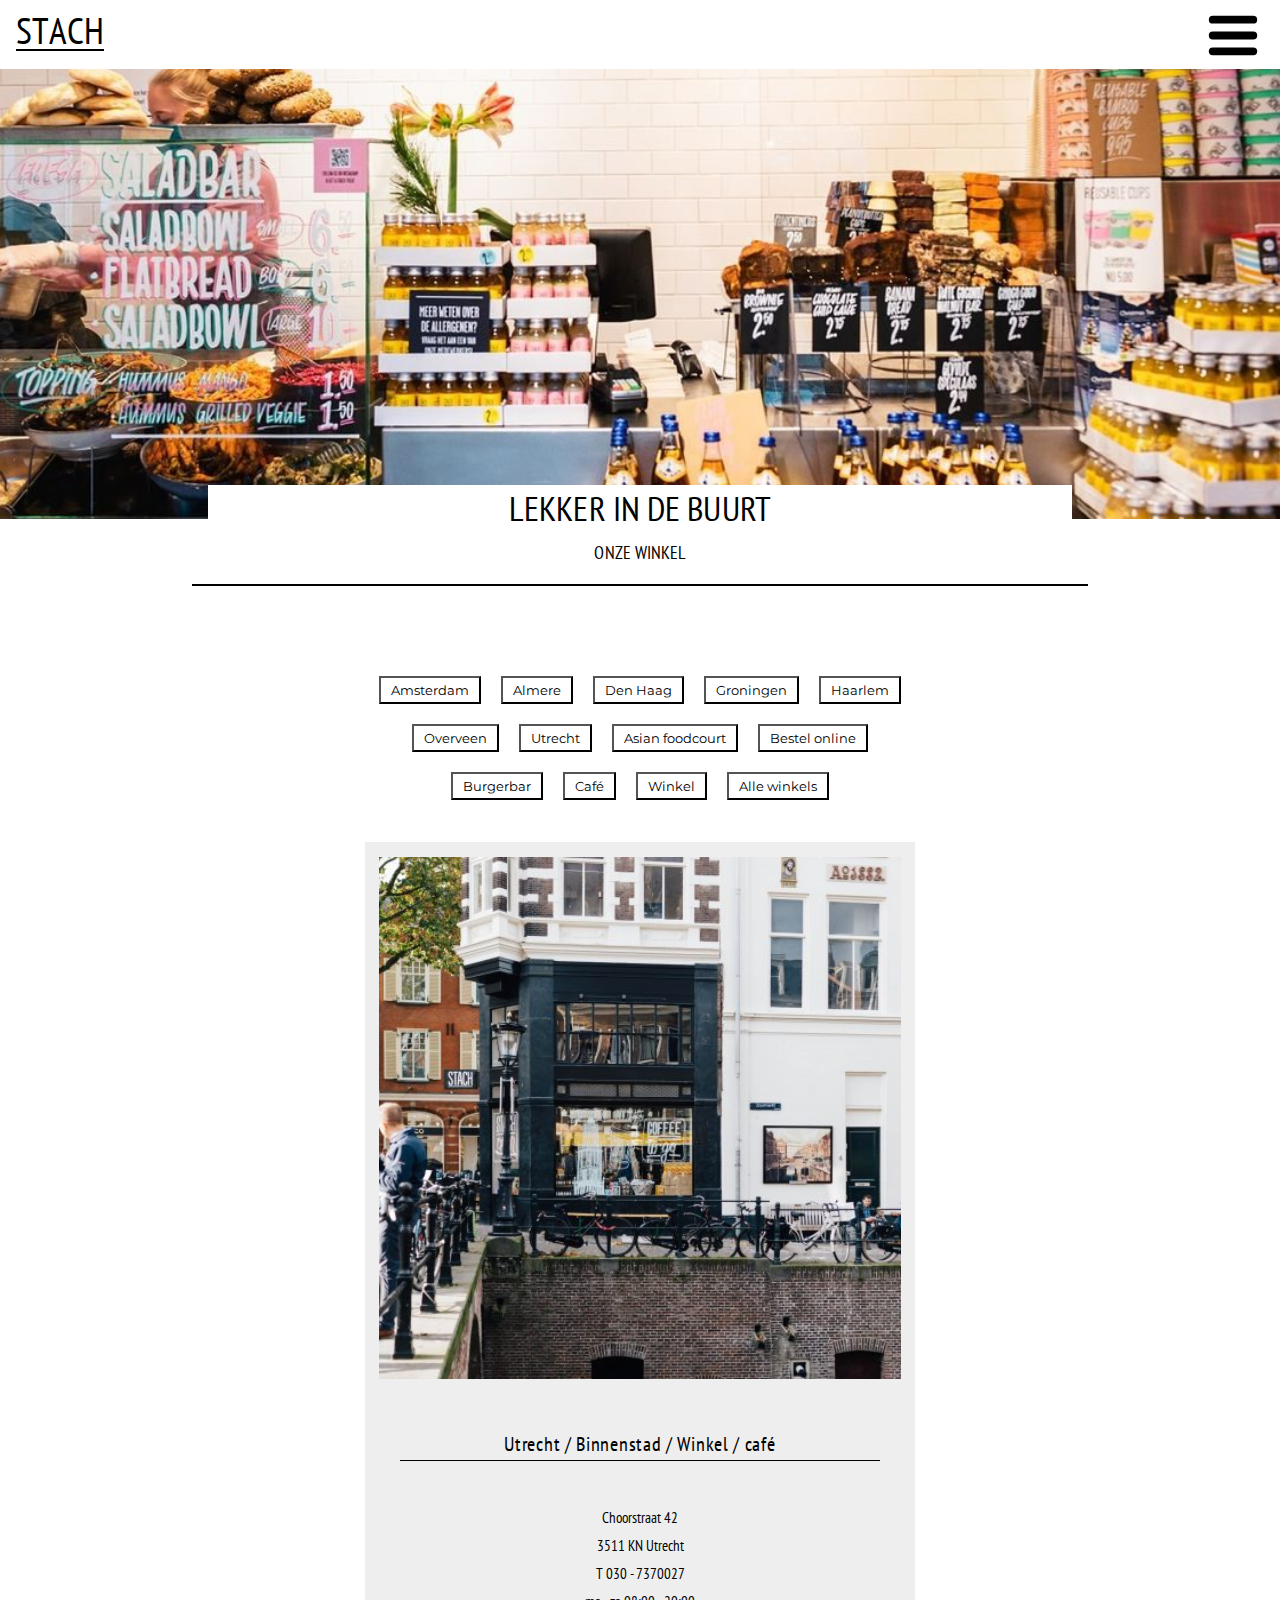
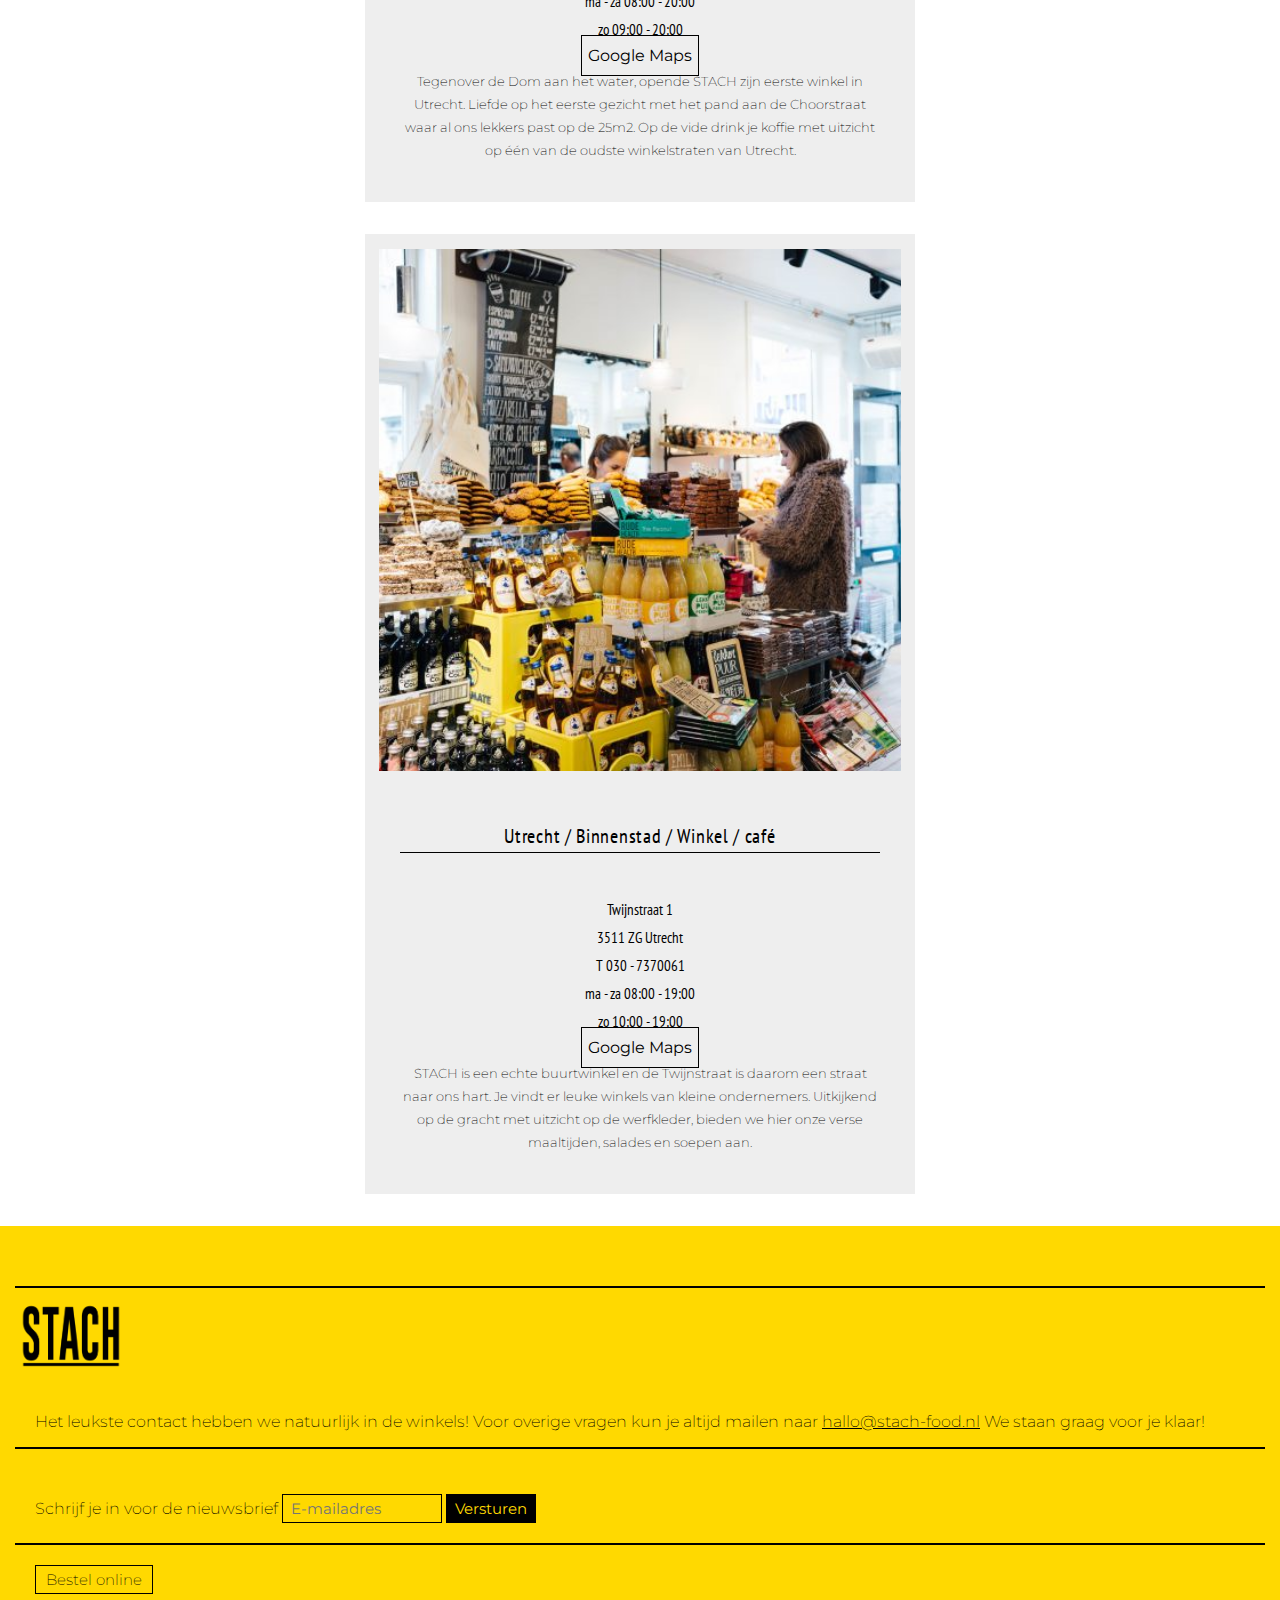
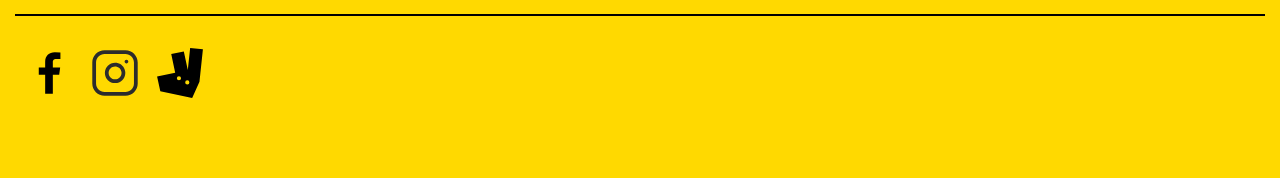
==== commit 6d643be0: "Add files via upload" ====
--- a/index.html
+++ b/index.html
@@ -37,12 +37,10 @@
 
 
     <main class="eerstepagina">
+        <img src="images/winkels_boven.jpeg" alt="header image of shop">
         <section>
-            <img src="images/winkels_boven.jpeg" alt="header image of shop">
-            <span>
-                <h1>Onze winkel</h1>
-                <h2>Lekker in de buurt</h2>
-            </span>
+            <h1>Onze winkel</h1>
+            <h2>Lekker in de buurt</h2>
         </section>
     
 
--- a/styles/style.css
+++ b/styles/style.css
@@ -222,18 +222,18 @@
   /****************/
 
   /* bovenste plaatje met tekst */
-  .eerstepagina > section:first-of-type {
+  /*.eerstepagina > section:first-of-type {
     display: flex;
     flex-direction: column;
-  }
-  
-  .eerstepagina > section:first-of-type > img {
+  } */
+  
+  .eerstepagina > img {
     width: 100%;
     height: 450px;
     object-fit: cover;
   } 
   
-  .eerstepagina > section:first-of-type > span  {
+  .eerstepagina > section:first-of-type  {
     display: flex;
     flex-direction: column-reverse;
     text-align: center;
@@ -247,7 +247,9 @@
     border-bottom: 2px solid var(--color-text);
   }
 
-  .eerstepagina > section:first-of-type > span > h1 {
+  .eerstepagina > section:first-of-type > h1 {
+    display: flex;
+    flex-direction: column-reverse;
     font-size: 18px;
     font-family: 'PT Sans Narrow', sans-serif;
     font-weight: 400;
@@ -257,13 +259,14 @@
     margin: 0;
   }
   
-  .eerstepagina > section:first-of-type > span > h2 {
+  .eerstepagina > section:first-of-type > h2 {
     font-size: 35px;
     font-family: 'PT Sans Narrow', sans-serif;
     font-weight: 400;
     text-transform: uppercase;
     letter-spacing: .1px;
     color: var(--color-heading);
+    background-color: var(--color-background);
     margin: 10px 0px;
   }
 
@@ -488,53 +491,49 @@
   /****************/
 
   /* bovenste plaatje met tekst */
-  .tweedepagina > section:first-of-type {
-  display: flex;
-  flex-direction: column;
-  }
-
-  .tweedepagina > section > img {
-  width: 100%;
-  height: 450px;
-  object-fit: cover;
+  .tweedepagina > img {
+    width: 100%;
+    height: 450px;
+    object-fit: cover;
   } 
-
-  .tweedepagina > section:first-of-type  > span {
+  
+  .tweedepagina > section:first-of-type  {
     display: flex;
     flex-direction: column-reverse;
-  text-align: center;
-  background-color: var(--color-background);
-  margin-top: -4em; 
-  padding: 1em;
-  width: 75%;
-  margin-left: auto;
-  margin-right: auto;
-  padding-bottom: 20px;
-  border-bottom: 2px solid var(--color-text);
-  }
-
-  .tweedepagina > section:first-of-type > span > h1 {
+    text-align: center;
+    background-color: var(--color-background);
+    margin-top: -4em; 
+    padding: 1em;
+    width: 70%;
+    margin-left: auto;
+    margin-right: auto;
+    padding-bottom: 20px;
+    border-bottom: 2px solid var(--color-text);
+  }
+
+  .tweedepagina > section:first-of-type > h1 {
+    display: flex;
+    flex-direction: column-reverse;
     font-size: 18px;
     font-family: 'PT Sans Narrow', sans-serif;
     font-weight: 400;
-    color: var(--color-text);
     text-transform: uppercase;
     letter-spacing: .1px;
+    color: var(--color-heading);
     margin: 0;
-    padding-top: 1em;
-    }
-
-  .tweedepagina > section:first-of-type > span > h2 {
-  font-size: 35px;
-  font-family: 'PT Sans Narrow', sans-serif;
-  font-weight: 400;
-  color: var(--color-text);
-  text-transform: uppercase;
-  letter-spacing: .1px;
-  margin: 10px 0px;
-  }
-
- 
+  }
+  
+  .tweedepagina > section:first-of-type > h2 {
+    font-size: 35px;
+    font-family: 'PT Sans Narrow', sans-serif;
+    font-weight: 400;
+    text-transform: uppercase;
+    letter-spacing: .1px;
+    color: var(--color-heading);
+    background-color: var(--color-background);
+    margin: 10px 0px;
+  }
+  
 
   /* inleidende tekst */
   .tweedepagina > section:nth-of-type(2) {
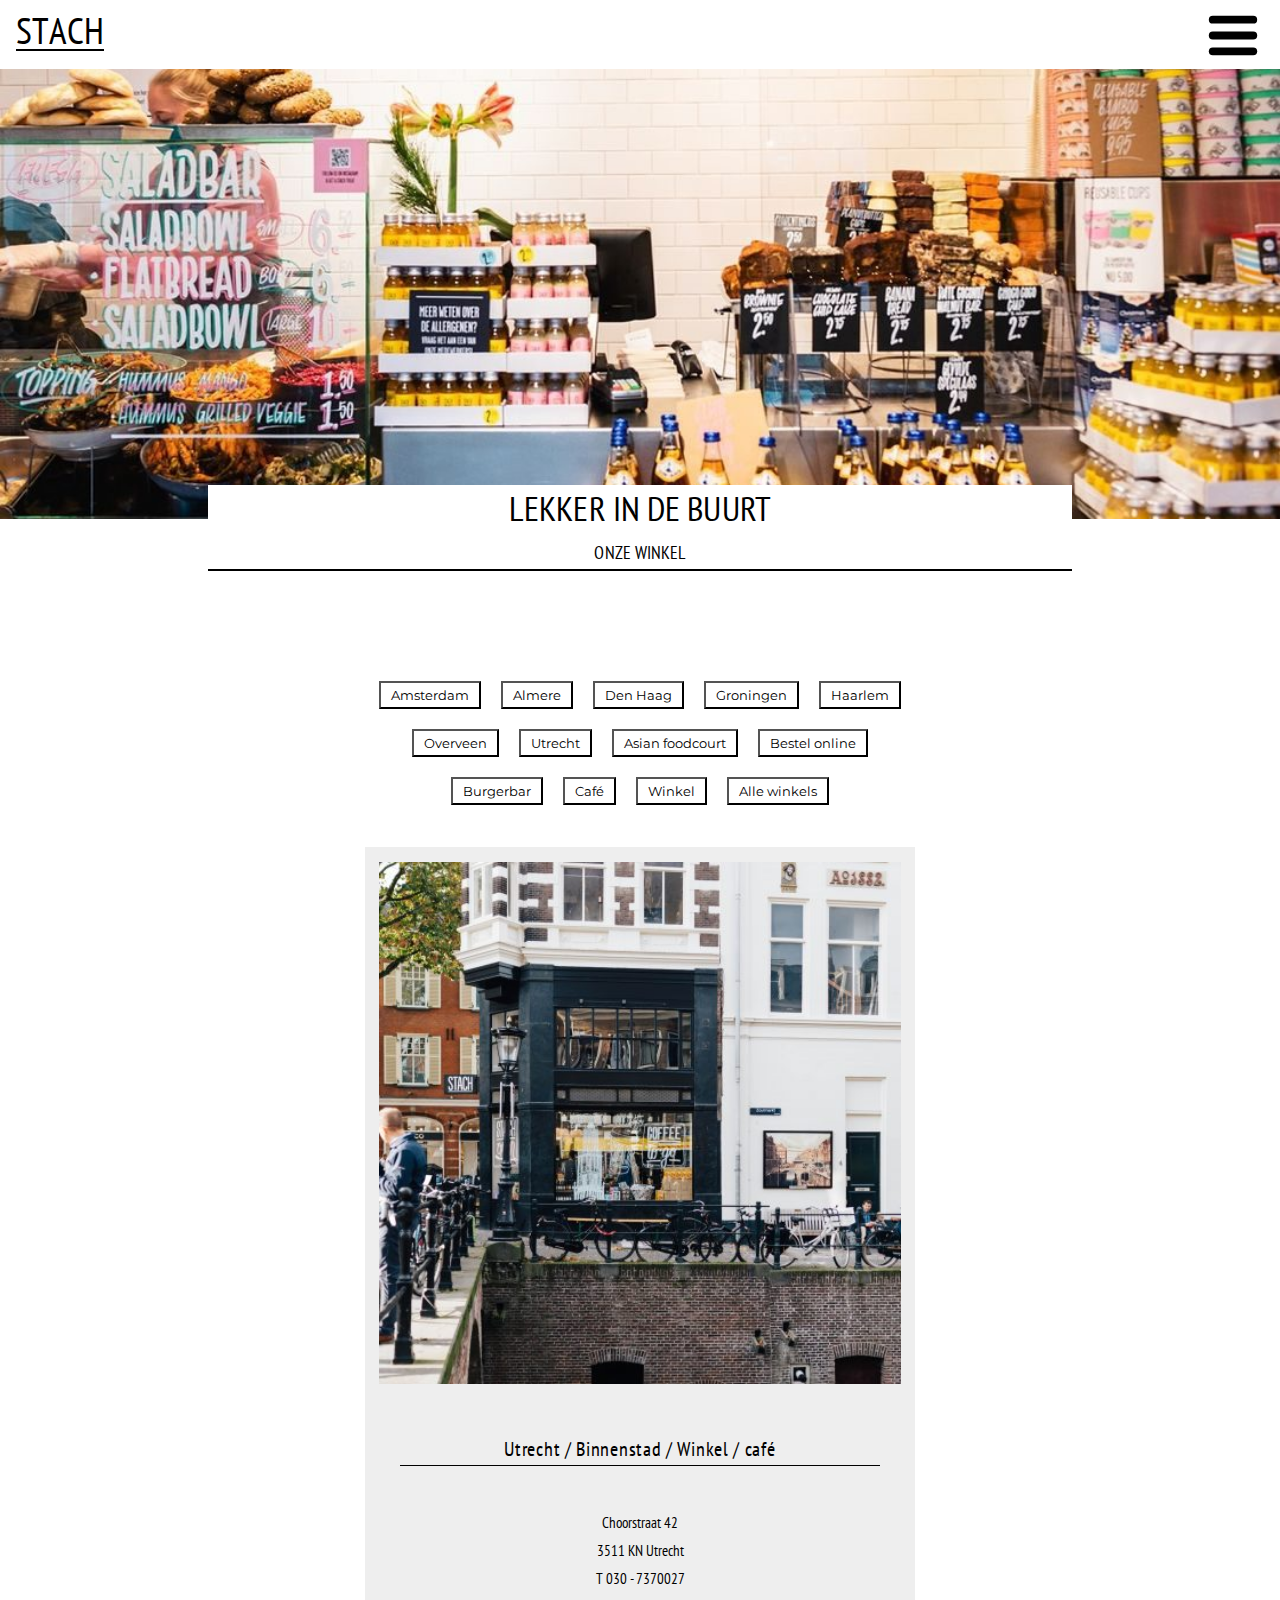
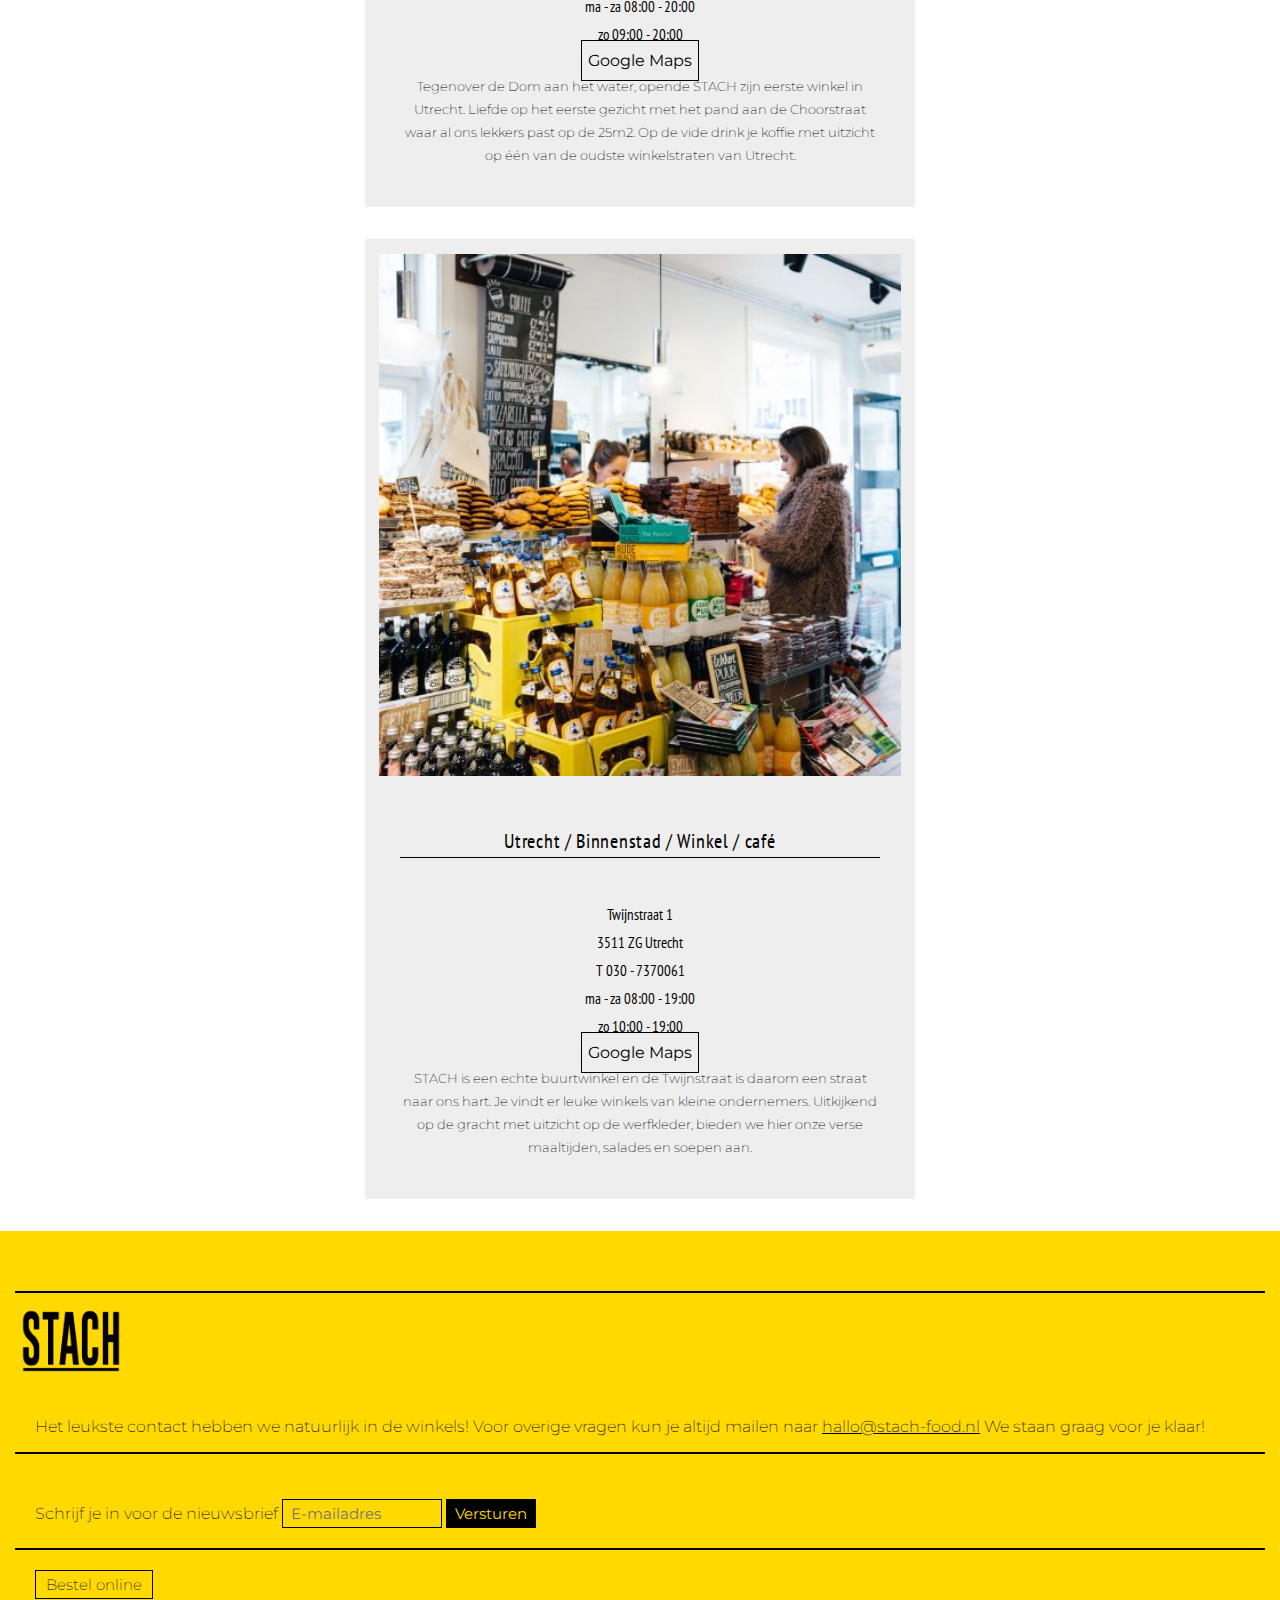
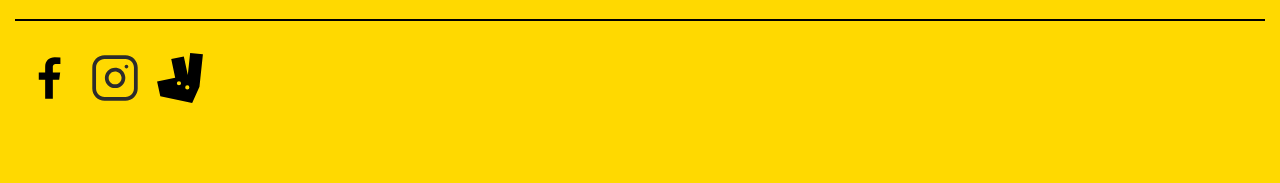
==== commit 0fc7a3fb: "Add files via upload" ====
--- a/index.html
+++ b/index.html
@@ -22,7 +22,8 @@
         <audio src="audio/audio.wav"></audio>
         
         <nav>
-            <button aria-hidden="true"><img src="images/closeblack.svg" alt="" /></button>
+            <button aria-hidden="true"><img src="images/closeblack.svg" alt="">
+            </button>
             <ul>
                 <li><a href="winkels.html">Winkels</a></li>
                 <li><a href="overons.html">Over ons</a></li>
@@ -115,7 +116,7 @@
                     We staan graag voor je klaar! </p></li>
                     <li>
                         <form action="#">
-                            <label for="E-mailadres"> Schrijf je in voor de nieuwsbrief</label>
+                            <label id="E-mailadres"> Schrijf je in voor de nieuwsbrief</label>
                             <input type="text" placeholder="E-mailadres">
                             <input type="Submit" value="Versturen">
                         </form>
--- a/styles/style.css
+++ b/styles/style.css
@@ -222,11 +222,6 @@
   /****************/
 
   /* bovenste plaatje met tekst */
-  /*.eerstepagina > section:first-of-type {
-    display: flex;
-    flex-direction: column;
-  } */
-  
   .eerstepagina > img {
     width: 100%;
     height: 450px;
@@ -244,7 +239,6 @@
     margin-left: auto;
     margin-right: auto;
     padding-bottom: 20px;
-    border-bottom: 2px solid var(--color-text);
   }
 
   .eerstepagina > section:first-of-type > h1 {
@@ -257,6 +251,8 @@
     letter-spacing: .1px;
     color: var(--color-heading);
     margin: 0;
+    padding-bottom: 5px;
+    border-bottom: 2px solid var(--color-text);
   }
   
   .eerstepagina > section:first-of-type > h2 {
@@ -508,7 +504,6 @@
     margin-left: auto;
     margin-right: auto;
     padding-bottom: 20px;
-    border-bottom: 2px solid var(--color-text);
   }
 
   .tweedepagina > section:first-of-type > h1 {
@@ -521,6 +516,8 @@
     letter-spacing: .1px;
     color: var(--color-heading);
     margin: 0;
+    padding-bottom: 5px;
+    border-bottom: 2px solid var(--color-text);
   }
   
   .tweedepagina > section:first-of-type > h2 {
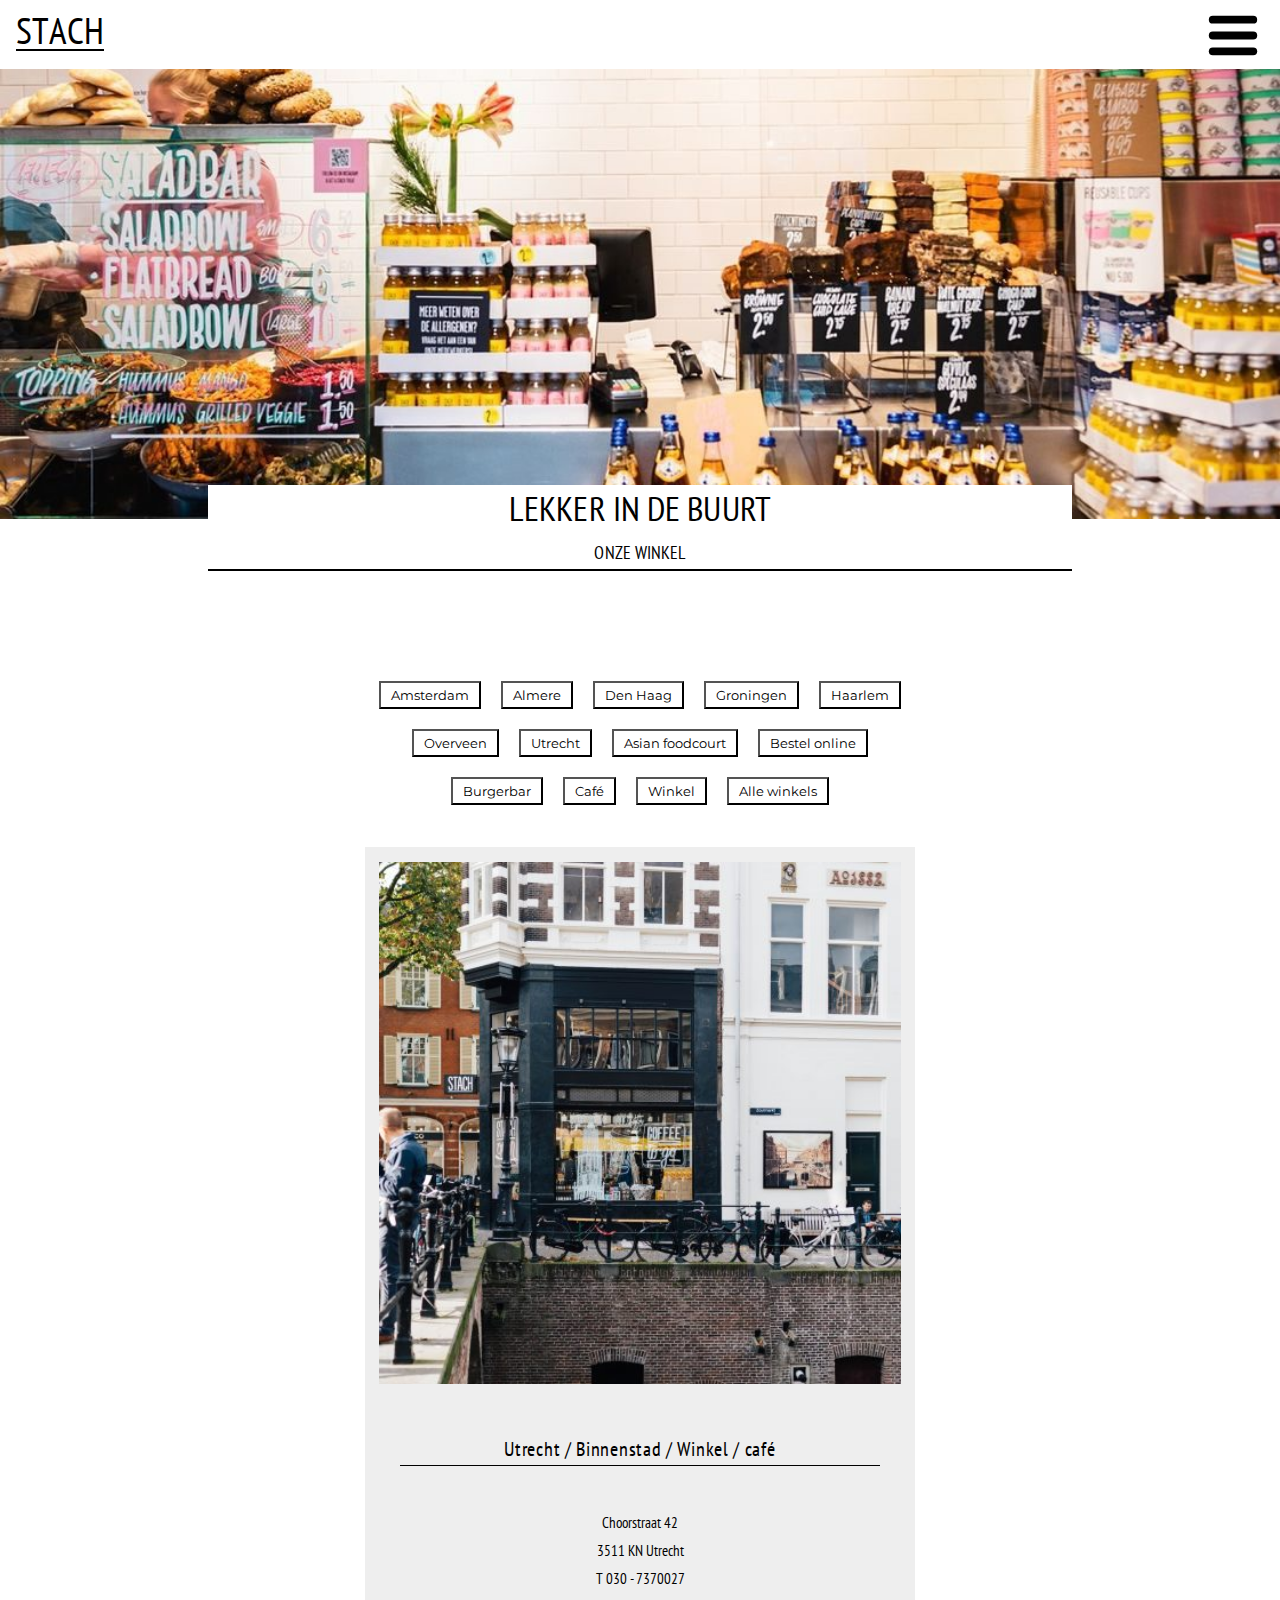
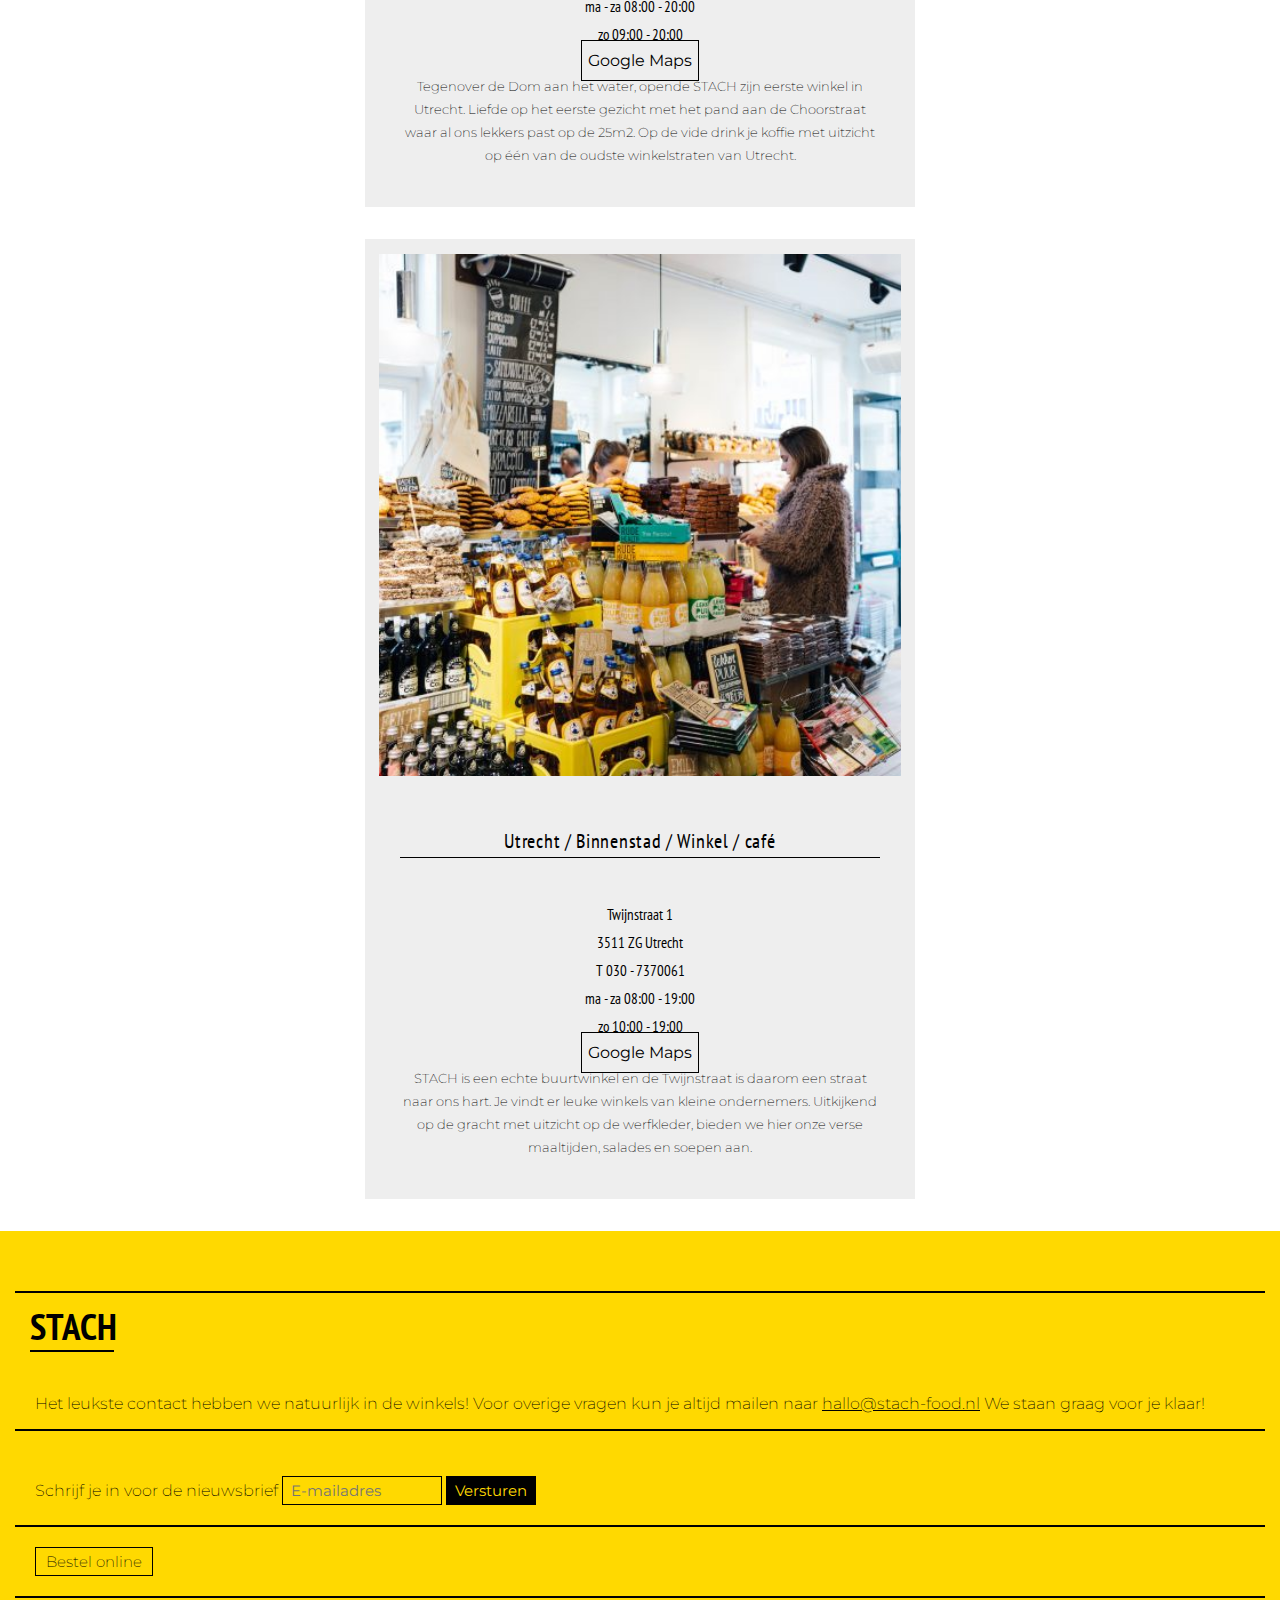
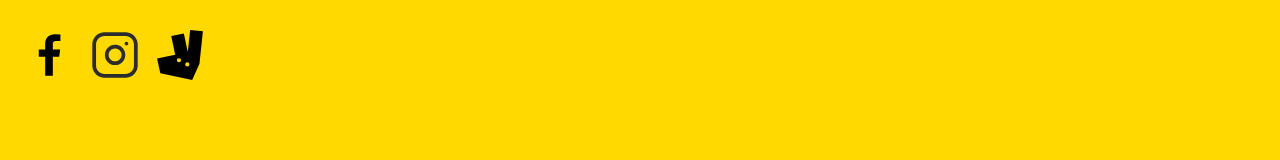
==== commit 058488d8: "Add files via upload" ====
--- a/index.html
+++ b/index.html
@@ -66,7 +66,7 @@
         <section>
             <img src="images/winkel-utrecht1.jpeg" alt="">
             <article>
-                <h2>Utrecht / Binnenstad / Winkel / café</h2>
+                <h2 class="zoom">Utrecht / Binnenstad / Winkel / café</h2>
                 <p>Choorstraat 42</p>
                 <p>3511 KN Utrecht</p>
                 <p>T 030 - 7370027</p>
@@ -107,8 +107,8 @@
 
     <footer>
         <section>
-            <a href="#">
-                <img src="images/logo.jpeg" alt="go home">
+            <a href="index.html">
+                <h2>stach</h2>
             </a>
             <ul>
                 <li> <p>Het leukste contact hebben we natuurlijk in de winkels!
--- a/styles/style.css
+++ b/styles/style.css
@@ -139,6 +139,11 @@
     animation-play-state: running;
   }
 
+   /* state van logo header */
+   header > a[aria-label="stach"]:focus {
+    background-color: var(--color-blok1);
+  }
+
   /* hamburger menu */
   header > button > img{
     width: 50px;
@@ -149,6 +154,14 @@
     background-color: var(--color-background);
     border: none;
     margin-top: 10px;
+  }
+
+  header > button:hover {
+    background-color: var(--color-footer);
+  }
+
+  header > button:focus {
+    background-color: var(--color-blok1);
   }
 
   
@@ -241,6 +254,12 @@
     padding-bottom: 20px;
   }
 
+  .zoom:hover {
+    -ms-transform: scale(1.1);
+    -webkit-transform: scale(1.1);
+    transform: scale(1.1);
+  }
+
   .eerstepagina > section:first-of-type > h1 {
     display: flex;
     flex-direction: column-reverse;
@@ -378,15 +397,15 @@
   }
 
   /* states van google maps button */
-  .eerstepagina > section:nth-of-type(3) > article > a:hover {
-    background-color: var(--color-blok2);
-  }
-
-  .eerstepagina > section:nth-of-type(3) > article > a:active {
-    background-color: var(--color-blok1);
-  }
-
-  .eerstepagina > section:nth-of-type(3) > article > a:focus {
+  .eerstepagina > section:nth-of-type(3) > article > span > a:hover {
+    background-color: var(--color-blok2);
+  }
+
+  .eerstepagina > section:nth-of-type(3) > article > span > a:active {
+    background-color: var(--color-blok1);
+  }
+
+  .eerstepagina > section:nth-of-type(3) > article > span > a:focus {
     background-color: var(--color-footer);
   } 
 
@@ -771,30 +790,40 @@
 
   }
 
-  /* streepje boven logo */
+  /* streepje boven stach */
   footer > section:first-of-type > a {
     border-top: 2px solid var(--color-text);
-  }
-
-  /* focus state logo footer */
+    text-decoration: none;
+  }
+
+  footer > section:first-of-type > a:hover {
+    background-color: var(--color-blok2);
+    width: 110px;
+  }
+
   footer > section:first-of-type > a:focus {
     background-color: var(--color-blok1);
-  }
-
-
-  /* dit is het logo van stach */
-  footer > section:first-of-type > a > img {
-    max-height: 7em;
-    max-width: 7em;
-    padding: 8px 5px 5px;
-    margin-top: 0.3em;
-  }
-
+    width: 110px;
+  }
+
+  /* stach letter */
+  footer > section:first-of-type > a >h2 {
+    font-size: 2.3em;
+    font-family: 'PT Sans Narrow', sans-serif;
+    color: var(--color-text);
+    text-transform: uppercase;
+    border-bottom: 2px solid var(--color-text);
+    width: 84px;
+    margin: 10px 0px 10px 15px;
+    
+  }
+
+  
+  /* tekst onder logo */
   footer > section:first-of-type > ul {
-    padding: 0;
-  }
-
-  /* tekst onder logo */
+    padding-left: 0;
+  }
+
   footer > section:first-of-type > ul > li {
     list-style: none;
     font-family: 'Montserrat', sans-serif;
@@ -812,6 +841,10 @@
   }
 
   /* focus state linkje voor de e-mail */
+  footer > section:first-of-type > ul > li > p > a:hover {
+    background-color: var(--color-blok2);
+  }
+
   footer > section:first-of-type > ul > li > p > a:focus {
     background-color: var(--color-blok1);
   }
@@ -921,17 +954,17 @@
 
 
   /* states iconen onderin */
-  footer > section:nth-of-type(2) > ul > li > a > img:hover {
-    background-color: var(--color-blok1);
-  }
-
-  footer > section:nth-of-type(2) > ul > li > a > img:active {
-    background-color: var(--color-blok2);
-  }
-
-  footer > section:nth-of-type(2) > ul > li > a > img:focus {
-    background-color: var(--color-blok1);
-  }
-
-
-
+  footer > section:nth-of-type(2) > ul > li > a:hover {
+    background-color: var(--color-blok1);
+  }
+
+  footer > section:nth-of-type(2) > ul > li > a:active {
+    background-color: var(--color-blok2);
+  }
+
+  footer > section:nth-of-type(2) > ul > li > a:focus {
+    background-color: var(--color-blok1);
+  }
+
+
+
